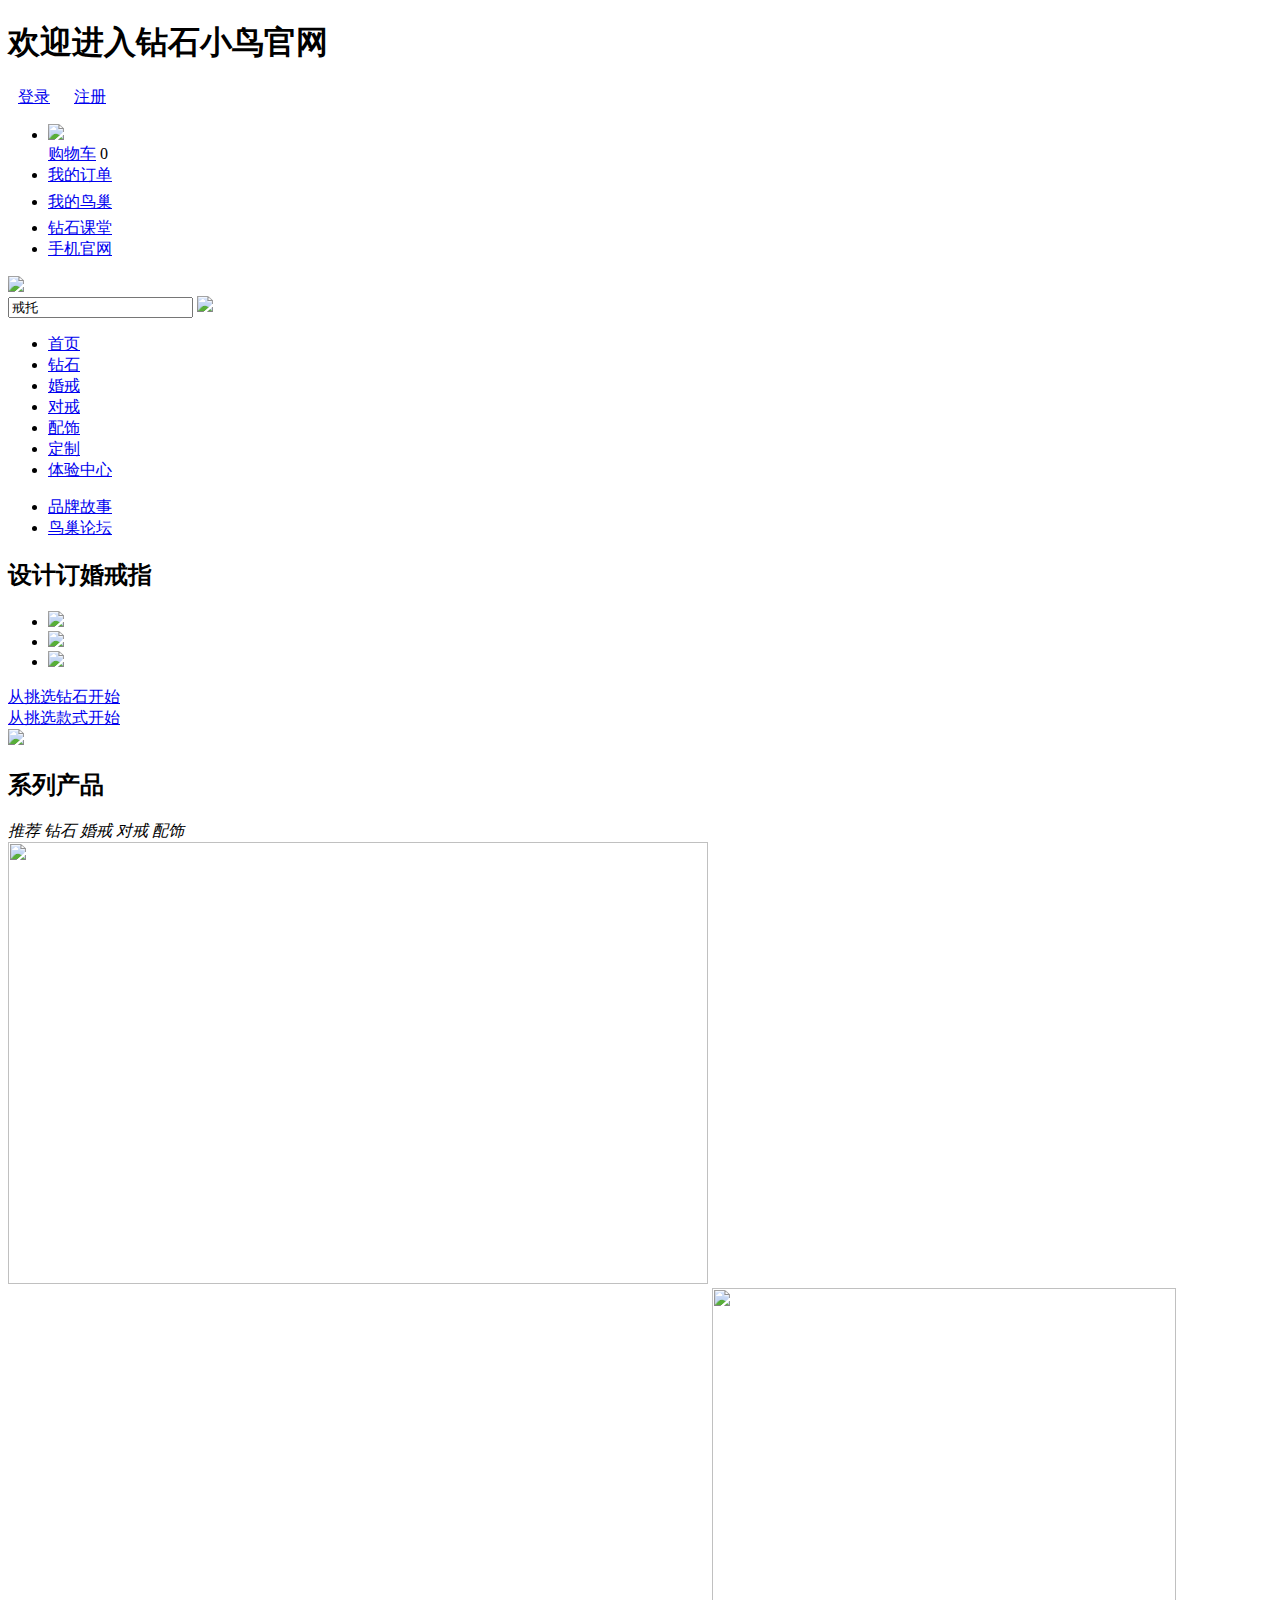
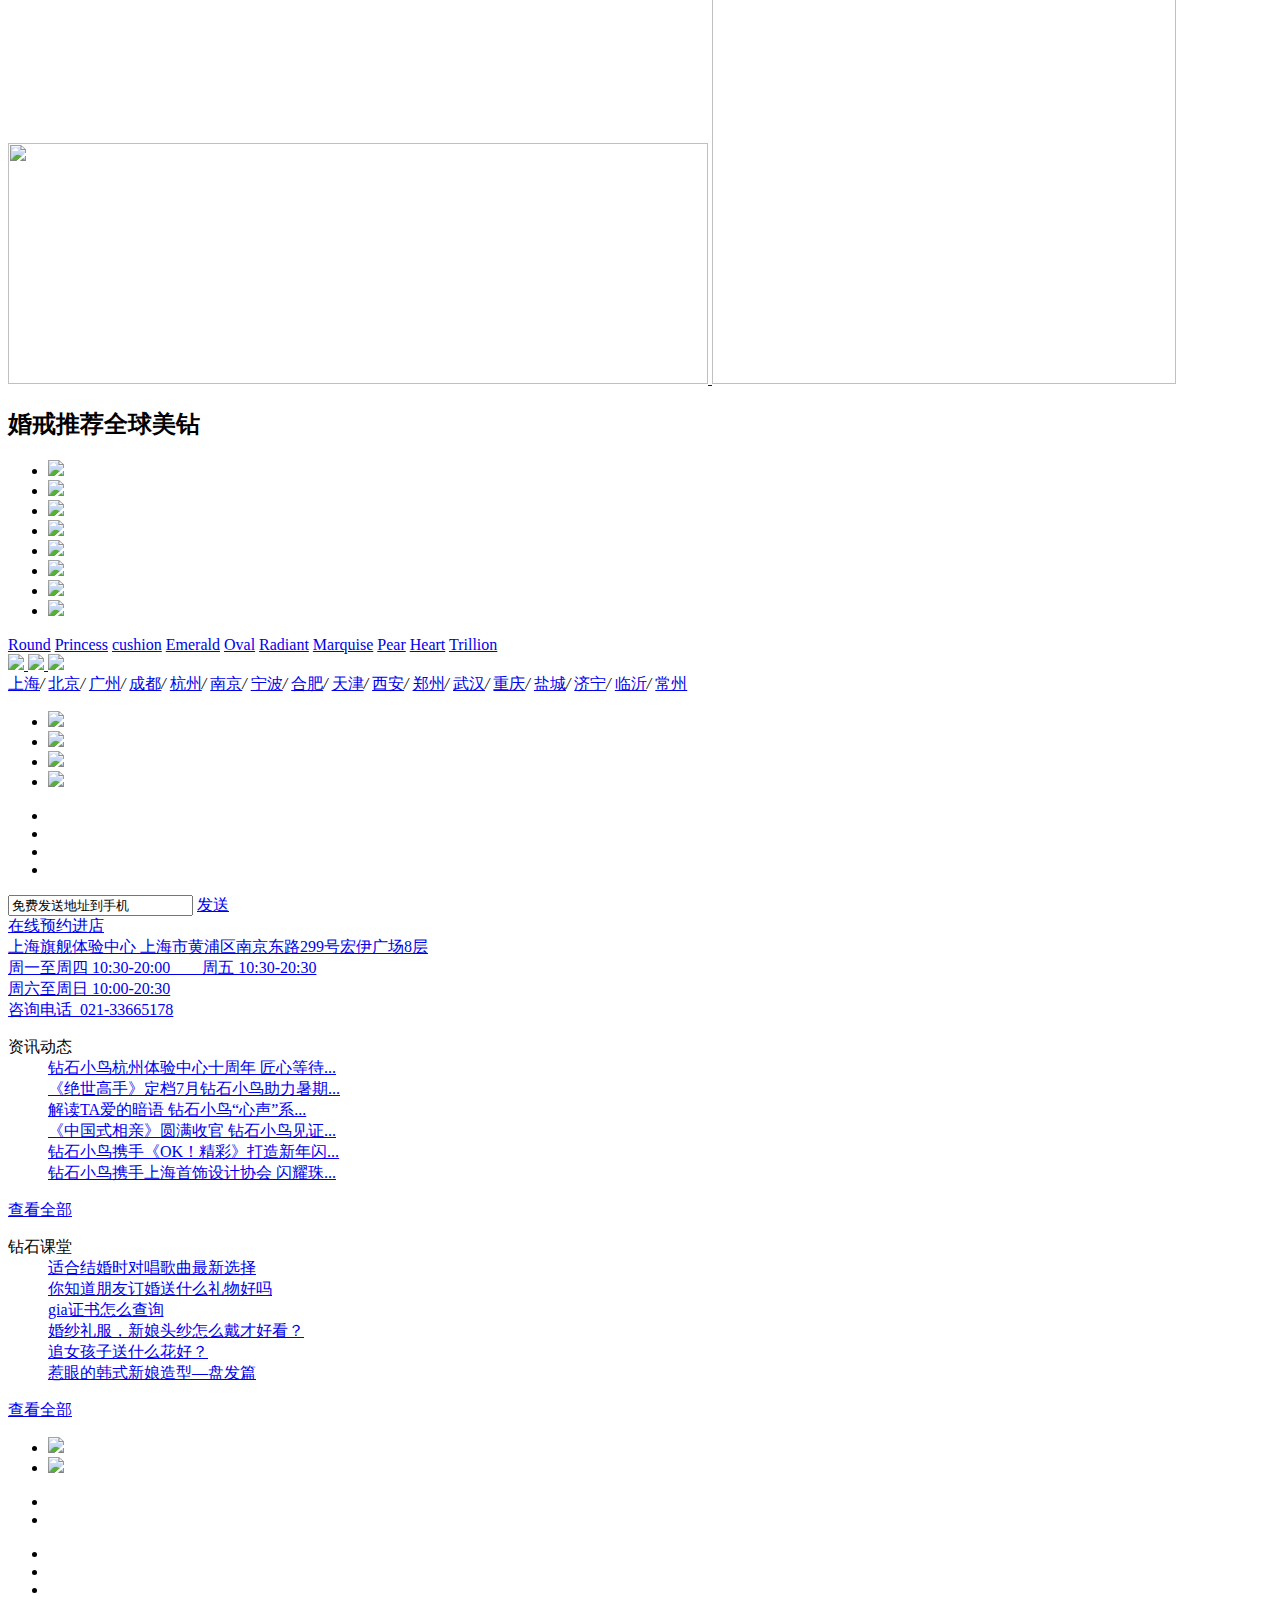
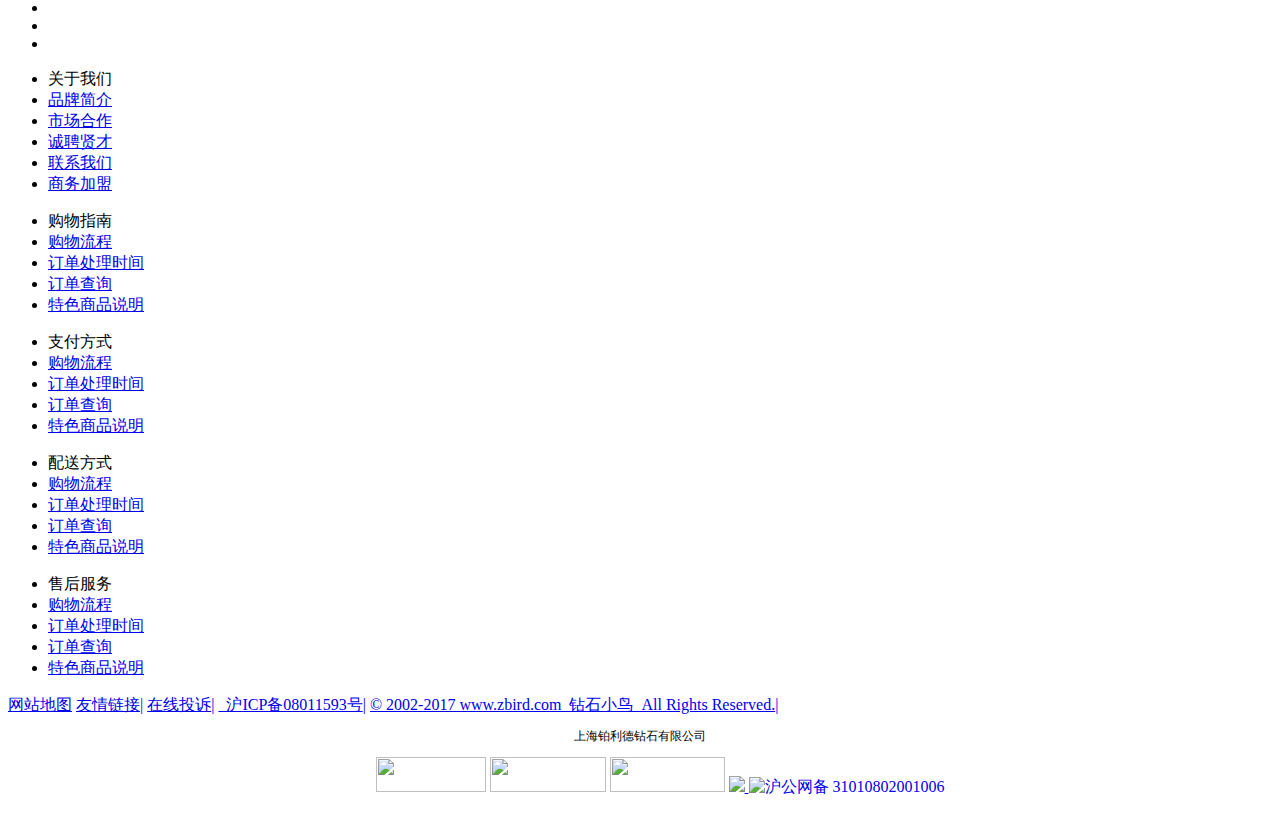
==== homePage.html @ d7959b4a "这是首页" ====
<!DOCTYPE html>
<html>
	<head>
		<meta charset="utf-8" />
		<title></title>
		<link rel="stylesheet" href="css/public.css">
		<link rel="stylesheet" href="css/header_footer.css">
	</head>
	<script type="text/javascript" src="js/tools.js"></script>
	<script type="text/javascript" src="js/autoSlide.js"></script>
	<script type="text/javascript" src="js/jquery-1.8.3.min.js"></script>
	<script src="js/move.js"></script>
	<script src="js/slide.js"></script>
	<script type="text/javascript" src="js/public.js"></script>
	<script type="text/javascript" src="js/ringSlide.js"></script>
	<script type="text/javascript" src="js/recomment.js"></script>
	<body>
		<div id="header">
			<div id="header_top">
				<div id="header_top_border">
					<div id="header_top_left">
						<h1 class="headerwelcome">欢迎进入钻石小鸟官网</h1>
						<a style="margin: 0 10px 0 10px" href="#">登录</a>
						<span></span>
						<a style="margin-left: 10px;" href="#">注册</a>
					</div>
					<div id="header_top_right">
						<ul>
							<li style="width: 105px;" id="mycart">
								<div class="header_gray" id="my_cart_show">
                          			<img class="header_img" src="images/header_box.png">
                            		<div class="my_cart">
	                            		<a href="#" class="shop_text">购物车</a>
	                            		<span class="shop_num" id="my_header_count">0</span>
	                            		<span class="shop_arrow"></span>
                            		</div>
                        		</div>
                        		<div id="indexw_header_cart" class="header_show"
                        			style="width: 240px; top: 34px; height: auto; max-height: 399px; min-height: 59px; overflow-y: auto; overflow-x: hidden; display: none;">
                        			<div class="shopCard_wsp">购物车中无商品</div>
        							<input type="hidden" id="my_cart_all_count" value="0">
                        		</div>
							</li>
							<li><a href="#" class="my_orderform">我的订单</a></li>
							<li class="arrow_hover">
		                        <div class="indexw_header_gray"> 
		                            <a href="#" class="indexw_header_div_1" style="line-height: 32px;">我的鸟巢</a> 
		                            <span class="indexw_header_arrow" style=""></span>
		                        </div>
		                        <div class="header_show" style="display: none;"> 
		                        	<a class="indexw_header_show_a" href="#" style="margin-top:5px;">订单查询</a> 
		                        	<a class="indexw_header_show_a" href="#">售后服务</a> 
		                        	<a class="indexw_header_show_a" href="#" style="padding-bottom:5px;">积分换礼</a> 								</div>
		                    </li>
							<li><a href="#" class="diamondClass">钻石课堂</a></li>
							<li><a href="#" class="phone_internet">手机官网</a></li>
							
						</ul>
					</div>
				</div>
			</div>
			<div id="header_bottom">
				<div id="logo">
					<a href="#"><img src="images/logo.png"/></a>
				</div>
				<div id="search">
					<div id="searchInfo">
						<form id="searchF">
							<input class="search_input" type="text" value="戒托" />
							<a href="#"><img src="images/icon_ser.jpg" /></a>
						</form>
					</div>
				</div>
			</div>
		</div>
		
		
		<div id="nav">
			<div id="nav_border">
				<div id="homePage">
					<div id="subnav">
           				<div class="m_idx_snav_hide" style="display:none;">  
                  		<div class="m_idx_snav_wp" style="display:none;"> 
                    	<div class="snav_title">
                        	<a href="#" class="snav_title_txtimg">钻石</a>
							<a href="#" class="snav_title_txt">探索全部钻石</a>
                        	<div class="snav_lst">
				                <a href="#">30分裸钻</a>
				                <a href="#">50分裸钻</a>
				                <a href="#">70分裸钻</a>
				                <a href="#">克拉钻</a>
				                <a href="#">海淘钻石 立省15%</a>
				                <a href="#">北极光钻石</a>
				                <a href="#">FireCushion钻石</a>                            
				            </div>
				        </div>
				        <div class="snav_lst">
				            <a href="#">圆形</a>
				            <a href="#">公主方</a>
				            <a href="#">祖母绿</a>
				            <a href="#">橄榄形</a>
				            <a href="#">椭圆形</a>
				            <a href="#">梨形</a>
				            <a href="#">心形</a>
				            <a href="#"></a>        
				        </div>            
				                    <div class="navline"></div>
				                    <div class="snav_lst lstpoa">
				                        <a href="#">定制一款钻戒</a>
				                        <a href="#">定制一款吊坠</a>
				                        <a href="#">钻石4C知识</a>
				                        <a href="#">钻石其他参数如何查看</a>
				                        <a href="#">钻石证书知识</a>
				                        <a href="#">甄选特惠裸钻专区</a>
				                    </div>            
				        <div class="snav_ads">
				            <a href="#">
				                <img src="images/g1.jpg" alt="" width="611" height="262">
				            </a>       
				        </div>
                	</div>
            		</div>
            			<ul class="indexw_nav_ul_2">
            	            <li class="indexw_nav_li">
            		           <a class="indexw_nav_a_hover indexw_nav_a" href="#">首页</a></li>
                            <li class="indexw_nav_li">
                            	<a class="indexw_nav_a" href="#">钻石</a></li>
                            <li class="indexw_nav_li">
			                	<a class="indexw_nav_a" href="#">婚戒</a>
			                </li>
			                <li class="indexw_nav_li">
			                	<a class="indexw_nav_a" href="#">对戒</a>
			                </li>
			                <li class="indexw_nav_li">
			                	<a class="indexw_nav_a" href="#">配饰</a>
			                </li>
			                <li class="indexw_nav_li">
			                	<a class="indexw_nav_a" href="#">定制</a>
			                </li>
			                <li class="indexw_nav_li">
			                	<a class="indexw_nav_a" href="#">体验中心</a>
			                </li>
						</ul>
           			</div>
				</div>
				<div id="brandStory">
					<ul>
						<li><a href="#">品牌故事</a></li>
						<li><a href="#">鸟巢论坛</a></li>
					</ul>
				</div>
			</div>
		</div>
		<script type="text/javascript">
			$("#my_cart_show").mouseover(function(){
				$("#indexw_header_cart").css(
					"display","block"
				);
			});
			$("#indexw_header_cart").mouseover(function(){
				$("#indexw_header_cart").css(
					"display","block"
				);
			});
			$("#my_cart_show").mouseout(function(){
				$("#indexw_header_cart").css(
					 "display","none"
				);
			});
			$("#indexw_header_cart").mouseout(function(){
				$("#indexw_header_cart").css(
					 "display","none"
				);
			});
			$(".indexw_header_gray").mouseover(function(){
				$(".header_show").css(
					"display","block"
				);
				$("#indexw_header_cart").css(
					 "display","none"
				);
			});
			$(".indexw_header_gray").mouseout(function(){
				$(".header_show").css(
					 "display","none"
				);
			});		
		
			$(".indexw_nav_li").mouseover(
				function(){
					$(".m_idx_snav_hide,.m_idx_snav_wp").css("display","block")
			});
			$(".m_idx_snav_hide,.m_idx_snav_wp").mouseover(
				function(){
					$(".m_idx_snav_hide,.m_idx_snav_wp").css("display","block")
			});
			$(".indexw_nav_li").mouseout(
				function(){
					$(".m_idx_snav_hide,.m_idx_snav_wp").css("display","none")
			});
			$(".m_idx_snav_hide,.m_idx_snav_wp").mouseout(
				function(){
					$(".m_idx_snav_hide,.m_idx_snav_wp").css("display","none")
			});		
		
		</script>
		<div id="autoSlide"></div>
		
		<div id="main">
			<div id="main_border">
				<div id="main_left">
					<h2 class="ringDesign">设计订婚戒指</h2>
					<div class="ringSlide">
						<ul>
							<li><img src="images/diy_1.jpg" /></li>
							<li><img src="images/diy_2.jpg" /></li>
							<li><img src="images/diy_3.jpg" /></li>
						</ul>
					</div>
					<a href="###" class="select_btn">从挑选钻石开始</a><br />
					<a href="###" class="select_btn">从挑选款式开始</a>
				</div>
				<div id="main_right">
					<a href="#"><img src="images/b1.jpg" /></a>
				</div>
			</div>
		</div>
		
		
		
		<div id="pro_deries">
			<div id="pro_border">
				<h2 class="pro_h">系列产品</h2>
				<div id="pro_list">
					<em >推荐</em>
					<em >钻石</em>
					<em >婚戒</em>
					<em >对戒</em>
					<em >配饰</em>
				</div>
				<div class="pro_tab" style="display: block;">
			       <span>
					    <a href="#" target="_blank" class="g_tab_cnt_spe_a">
					    	<img src="images/c1.jpg" alt="" width="700" height="442" style="opacity: 1;">
					    </a>
					    <a href="#" target="_blank">
					    	<img src="images/c2.jpg" alt="" width="700" height="241">
					    </a>
			        </span>
				    <a href="#" target="_blank">
				    	<img src="images/c6.jpg" alt="" width="464" height="696">
				    </a>
			    </div>
			    <div class="pro_tab" style="display: none;">
			       <span>
					    <a href="#" target="_blank" class="g_tab_cnt_spe_a">
					    	<img src="images/c3.jpg" alt="" width="700" height="442" style="opacity: 1;">
					    </a>
					    <a href="#" target="_blank">
					    	<img src="images/c4.jpg" alt="" width="700" height="241">
					    </a>
			        </span>
				    <a href="#" target="_blank">
				    	<img src="images/c5.jpg" alt="" width="464" height="696">
				    </a>
			    </div>
			    <div class="pro_tab" style="display: none;">
			       <span>
					    <a href="#" target="_blank" class="g_tab_cnt_spe_a">
					    	<img src="images/c1.jpg" alt="" width="700" height="442" style="opacity: 1;">
					    </a>
					    <a href="#" target="_blank">
					    	<img src="images/c2.jpg" alt="" width="700" height="241">
					    </a>
			        </span>
				    <a href="#" target="_blank">
				    	<img src="images/c6.jpg" alt="" width="464" height="696">
				    </a>
			    </div>
			    <div class="pro_tab" style="display: none;">
			       <span>
					    <a href="#" target="_blank" class="g_tab_cnt_spe_a">
					    	<img src="images/c3.jpg" alt="" width="700" height="442" style="opacity: 1;">
					    </a>
					    <a href="#" target="_blank">
					    	<img src="images/c4.jpg" alt="" width="700" height="241">
					    </a>
			        </span>
				    <a href="#" target="_blank">
				    	<img src="images/c5.jpg" alt="" width="464" height="696">
				    </a>
			    </div>
			    <div class="pro_tab" style="display: none;">
			       <span>
					    <a href="#" target="_blank" class="g_tab_cnt_spe_a">
					    	<img src="images/c8.jpg" alt="" width="700" height="442" style="opacity:1;">
					    </a>
					    <a href="#" target="_blank">
					    	<img src="images/c9.jpg" alt="" width="700" height="241">
					    </a>
			        </span>
				    <a href="#" target="_blank">
				    	<img src="images/c10.jpg" alt="" width="464" height="696">
				    </a>
			    </div>
				
			</div>
		</div>
		
		
		
		
		<div id="recomment_ring">
			<div id="recomment_border">
				<h2 class="rec_h">婚戒推荐<i></i>全球美钻</h2>
				<div class="rec_rng">
					<div class="rec_list">
						<ul style="left: 0px;">
							<li style="margin-top: 0px;"><a href="###"><img src="images/d1.jpg" /></a></li>
							<li style="margin-top: 0px;"><a href="###"><img src="images/d2.jpg" /></a></li>
							<li style="margin-top: 0px;"><a href="###"><img src="images/d3.jpg" /></a></li>
							<li style="margin-top: 0px;"><a href="###"><img src="images/d4.jpg" /></a></li>
							<li style="margin-top: 0px;"><a href="###"><img src="images/d5.jpg" /></a></li>
							<li style="margin-top: 0px;"><a href="###"><img src="images/d6.jpg" /></a></li>
							<li style="margin-top: 0px;"><a href="###"><img src="images/d7.jpg" /></a></li>
							<li style="margin-top: 0px;"><a href="###"><img src="images/d8.jpg" /></a></li>
						</ul>
					</div>
					<span class="rec_prev"></span>
					<span class="rec_next"></span>
				</div>
			</div>
		</div>
		<script type="text/javascript">
			var rngind=0;
		    var _this=$('.rec_list').find('ul');
		    var num=_this.find('li').length;
		    var li_w=274;
		    var view_count=3;
		    $('.rec_next').click(function(){
		      console.log('a');
		      rngind++;
		      if(rngind + view_count >= num){
		        rngind--; 
		      }
		      _this.animate({'left':'-'+(li_w*rngind)+'px'},400);
		
		      if(rngind === num-(view_count+1)){
		        $('.rec_next').addClass('on');
		      }else{
		        $('.rec_prev').addClass('on');
		      }
		    });
		    
		  $('.rec_prev').click(function(){
		      rngind--;
		      if(rngind < 0){
		        rngind = 0;
		      }
		      _this.animate({'left':'-'+(li_w*rngind)+'px'},400);
		
		      if(rngind === 0){
		        $('.rec_prev').removeClass('on');
		      }else{
		        $('.rec_next').removeClass('on');
		      }
		    });
		
		  $('.rec_list ul li').hover(
		    function () {
		      $(this).animate({'margin-top':'-12px'},400);
		    },function () {
		       $(this).animate({'margin-top':'0'},400);
		    });
		</script>
		<div id="rgn_shape">
			<div id="rgn_border">
				
				<a href="#" class="rgn_sp_1" title="圆形"><i></i>Round</a>
				<a href="#" class="rgn_sp_2" title="公主方"><i></i>Princess</a>
				<a href="#" class="rgn_sp_3" title=" 垫型 "><i></i>cushion</a>
				<a href="#" class="rgn_sp_4" title="祖母绿"><i></i>Emerald</a>
				<a href="#" class="rgn_sp_5" title="椭圆形"><i></i>Oval</a>
				<a href="#" class="rgn_sp_6" title="雷地恩"><i></i>Radiant</a>
				<a href="#" class="rgn_sp_7" title="榄尖形"><i></i>Marquise</a>
				<a href="#" class="rgn_sp_8" title="梨形"><i></i>Pear</a>
				<a href="#" class="rgn_sp_9" title="心形"><i></i>Heart</a>
				<a href="#" class="rgn_sp_10" title="三角形"><i></i>Trillion</a>
				
			</div>
		</div>
		
		<div id="brand_story">
			<div id="brand_border">
				<div class="brand_top">
					<span>
						<a href="###" class="brand_top_left">
							<img src="images/f1.jpg" />
						</a>
						<a href="###">
							<img src="images/f2.gif" />
						</a>
					</span>
					<a href="###">
						<img src="images/f3.jpg" />
					</a>
				</div>
			</div>
		</div>
		
		<div id="stores_exp">
			<div class="tab_alist">
				<a href="###" class="a_on" name="shanghai">上海</a><i>/</i>
				<a href="###" name="beijing">北京</a><i>/</i>
				<a href="###" name="guangzhou">广州</a><i>/</i>
				<a href="###" name="chengdu">成都</a><i>/</i>
				<a href="###" name="hangzhou">杭州</a><i>/</i>
				<a href="###" name="nanjing">南京</a><i>/</i>
				<a href="###" name="ningbo">宁波</a><i>/</i>
				<a href="###" name="hefei">合肥</a><i>/</i>
				<a href="###" name="tianjin">天津</a><i>/</i>
				<a href="###" name="tianjin">西安</a><i>/</i>
				<a href="###" name="zhengzhou">郑州</a><i>/</i>
				<a href="###" name="wuhan">武汉</a><i>/</i>
				<a href="###" name="chongqing">重庆</a><i>/</i>
				<a href="###" name="yancheng">盐城</a><i>/</i>
				<a href="###" name="jining">济宁</a><i>/</i>
				<a href="###" name="linyi">临沂</a><i>/</i>
				<a href="###" name="changzhou">常州</a>
			</div>
			
			
			<div class="tab_city_pic">
				<div id="wrap">
					<ul id="slide">
						<li><img src="images/st_2.jpg"/></li>
						<li><img src="images/st_1.jpg"/></li>
						<li><img src="images/st_3.jpg"/></li>
						<li><img src="images/st_4.jpg"/></li>
					</ul>
					
					<!--下面原点-->
					<ul id="list">
						<li class="active"></li>
						<li></li>
						<li></li>
						<li></li>
					</ul>
				</div>
			   
			    
			    <div class="f_city_send_tel">
			        <div class="f_city_form" id="city_form_jq">
			            <input type="text" value="免费发送地址到手机" class="u_city_ipt">
			            <a id="do_smssend" class="btn_city_senms" href="javascript:void(0)">发送</a>
			        </div>
			        <a id="btn_city_lnk" class="u_pnk_btn" target="_blank" href="###">在线预约进店</a>
			    </div>
			    <a class="u_city_map" target="_blank" href="###"></a>
			    <div class="a_city" style="display: block;" name="shanghai" >
			      <a href="###" target="_blank">
			        <span class="world_map">
			          <span class="world_map_title">上海旗舰体验中心</span><i></i>
			          <span class="world_map_content">上海市黄浦区南京东路299号宏伊广场8层
			          	 <br>周一至周四 10:30-20:00&nbsp;&nbsp;&nbsp;&nbsp;&nbsp;&nbsp;&nbsp;&nbsp;周五 10:30-20:30
			          	 <br>周六至周日 10:00-20:30<br>咨询电话&nbsp;&nbsp;021-33665178
			          </span>
			        </span>
			      </a>
			    </div>
			    <div class="a_city" style="display: none;" name="beijing">
			      <a href="#" target="_blank">
			        <span class="world_map">
			          <span class="world_map_title">北京体验中心</span><i></i>
			          <span class="world_map_content">王府井大街138号新东安T2办公楼7层
			          	<br>周一至周五 10:30-20:00&nbsp;&nbsp;&nbsp;&nbsp;&nbsp;&nbsp;&nbsp;&nbsp;周六至周日 10:00-20:30<br>咨询电话&nbsp;&nbsp;010-85186550</span>
			        </span>
			      </a>
			    </div>
			    <div class="a_city" style="display: none;" name="guangzhou"> 
			      <a href="###" target="_blank">
			        <span class="world_map">
			          <span class="world_map_title">广州体验中心</span><i></i>
			          <span class="world_map_content">天河区天河路230号万菱国际中心35层
			          	<br>周一至周五 10:30-20:00&nbsp;&nbsp;&nbsp;&nbsp;&nbsp;&nbsp;&nbsp;&nbsp;周六至周日 10:00-20:30<br>咨询电话&nbsp;&nbsp;020-85236561</span>
			        </span>
			      </a>
			    </div>
			    <div class="a_city" style="display: none;" name="chengdu">
			      <a href="###" target="_blank">
			        <span class="world_map">
			          <span class="world_map_title">成都体验中心</span><i></i>
			          <span class="world_map_content">锦江区总府路2号时代广场A座22层<br>周一至周五 10:30-20:00&nbsp;&nbsp;&nbsp;&nbsp;&nbsp;&nbsp;&nbsp;&nbsp;周六至周日 10:00-20:30<br>咨询电话&nbsp;&nbsp;028-86669117</span>
			        </span>
			      </a>
			    </div>
			    <div class="a_city" style="display: none;" name="hangzhou">
			      <a href="#" target="_blank">
			        <span class="world_map">
			          <span class="world_map_title">杭州体验中心</span><i></i>
			          <span class="world_map_content">下城区环城北路208号坤和中心写字楼18层<br>周一至周五 10:30-20:00&nbsp;&nbsp;&nbsp;&nbsp;&nbsp;&nbsp;&nbsp;&nbsp;周六至周日 10:00-20:30<br>咨询电话&nbsp;&nbsp;0571-89936665</span>
			        </span>
			      </a>
			    </div>
			    <div class="a_city" style="display: none;" name="nanjing">
			      <a href="#" target="_blank">
			        <span class="world_map">
			          <span class="world_map_title">南京体验中心</span><i></i>
			          <span class="world_map_content">秦淮区汉中路89号金鹰写字楼A座12层<br>周一至周五 10:30-20:00&nbsp;&nbsp;&nbsp;&nbsp;&nbsp;&nbsp;&nbsp;&nbsp;周六至周日 10:00-20:30<br>咨询电话&nbsp;&nbsp;025-84732218</span>
			        </span>
			      </a>
			    </div>
			    <div class="a_city" style="display: none;" name="ningbo">
			      <a href="#" target="_blank">
			        <span class="world_map">
			          <span class="world_map_title">宁波体验中心</span><i></i>
			          <span class="world_map_content">海曙区车轿街69号恒泰大厦7层<br>周一至周五 10:30-20:00&nbsp;&nbsp;&nbsp;&nbsp;&nbsp;&nbsp;&nbsp;&nbsp;周六至周日 10:00-20:30<br>咨询电话&nbsp;&nbsp;0574-83879552</span>
			        </span>
			      </a>
			    </div>
			    <div class="a_city" style="display: none;" name="hefei">
			      <a href="#" target="_blank">
			        <span class="world_map">
			          <span class="world_map_title">合肥体验中心</span><i></i>
			          <span class="world_map_content">安徽省合肥市芜湖路万达广场7号写字楼8F<br>周一~周五 10:30~20:00&nbsp;&nbsp;&nbsp;&nbsp;&nbsp;&nbsp;&nbsp;&nbsp;周六~周日  10:00~20:30<br>咨询电话&nbsp;&nbsp;0551-63666186</span>
			        </span>
			      </a>
			    </div>
			    <div class="a_city" style="display: none;" name="tianjin">
			      <a href="#" target="_blank">
			        <span class="world_map">
			          <span class="world_map_title">天津体验中心</span><i></i>
			          <span class="world_map_content">和平区南京路219号天津中心18层<br>周一至周五 10:30-20:00&nbsp;&nbsp;&nbsp;&nbsp;&nbsp;&nbsp;&nbsp;&nbsp;周六至周日 10:00-20:30<br>咨询电话&nbsp;&nbsp;022-58369518</span>
			        </span>
			      </a>
			    </div>
			    <div class="a_city" style="display: none;" name="xian">
			      <a href="#" target="_blank">
			        <span class="world_map">
			          <span class="world_map_title">西安体验中心</span><i></i>
			          <span class="world_map_content">南门外南关正街88号王府井百货写字楼A座503<br>周一至周五 10:30-20:00&nbsp;&nbsp;&nbsp;&nbsp;&nbsp;&nbsp;&nbsp;&nbsp;周六至周日 10:00-20:30<br>咨询电话&nbsp;&nbsp;029-87651758</span>
			        </span>
			      </a>
			    </div>
			    <div class="a_city" style="display: none;" name="zhengzhou">
			      <a href="#" target="_blank">
			        <span class="world_map">
			          <span class="world_map_title">郑州体验中心</span><i></i>
			          <span class="world_map_content">二七区民主路10号华润大厦1904室<br>周一至周五 10:30-20:00&nbsp;&nbsp;&nbsp;&nbsp;&nbsp;&nbsp;&nbsp;&nbsp;周六至周日 10:00-20:30<br>咨询电话&nbsp;&nbsp;0371-89910828</span>
			        </span>
			      </a>
			    </div>
			    <div class="a_city" style="display: none;" name="wuhan">
			      <a href="#" target="_blank">
			        <span class="world_map">
			          <span class="world_map_title">武汉体验中心</span><i></i>
			          <span class="world_map_content">京汉大道1398号壹方购物中心2号写字楼1106室<br>周一至周五 10:30-20:00&nbsp;&nbsp;&nbsp;&nbsp;&nbsp;&nbsp;&nbsp;&nbsp;周六至周日 10:00-20:30<br>咨询电话&nbsp;&nbsp;027-85267510</span>
			        </span>
			      </a>
			    </div>
			    <div class="a_city" style="display: none;" name="chongqing">
			      <a href="#" target="_blank">
			        <span class="world_map">
			          <span class="world_map_title">重庆体验中心</span><i></i>
			          <span class="world_map_content">重庆市渝中区解放碑大都会东方广场15层（协信星光对面）<br>周一至周五 10:30-20:00&nbsp;&nbsp;&nbsp;&nbsp;&nbsp;&nbsp;&nbsp;&nbsp;周六至周日 10:00-20:30<br>咨询电话&nbsp;&nbsp;023-63707500</span>
			        </span>
			      </a>
			    </div>
			    <div class="a_city" style="display: none;" name="yancheng">
			      <a href="#" target="_blank">
			        <span class="world_map">
			          <span class="world_map_title">盐城体验中心</span><i></i>
			          <span class="world_map_content">江苏盐城市建军中路133号（曹家巷老军分区东侧）<br>周一至周五 8:30~20:30 &nbsp;&nbsp;&nbsp;&nbsp;&nbsp;&nbsp;&nbsp;&nbsp;周六至周日 8:30~20:30<br>咨询电话&nbsp;&nbsp;0515-88353889</span>
			        </span>
			      </a>
			    </div>
			    <div class="a_city" style="display: none;" name="jining">
			      <a>
			        <span class="world_map">
			          <span class="world_map_title">济宁体验中心</span><i></i>
			          <span class="world_map_content">济宁万达广场室内步行街1F-27A<br>周一~周日 10:00-22:00<br>咨询电话&nbsp;&nbsp;0537-3162696</span>
			        </span>
			      </a>
			    </div>
			    <div class="a_city" style="display: none;" name="linyi">
			      <a>
			        <span class="world_map">
			          <span class="world_map_title">临沂体验中心</span><i></i>
			          <span class="world_map_content">临沂市北城新区齐鲁园购物广场西区1楼<br>周一~周日 10:00-21:00<br>咨询电话&nbsp;&nbsp;0539-8899521</span>
			        </span>
			      </a>
			    </div> 
			    <div class="a_city" style="display: none;" name="changzhou">
			      <a>
			        <span class="world_map">
			          <span class="world_map_title">常州体验中心</span><i></i>
			          <span class="world_map_content">常州市九洲新世界广场L1-013（GAP对面）<br>周日-周四：10:00-22:00&nbsp;&nbsp;&nbsp;&nbsp;&nbsp;&nbsp;&nbsp;&nbsp;周五-周六：10:00-22:30<br>咨询电话&nbsp;&nbsp;0519-83335520</span>
			        </span>
			      </a>
			    </div>  
			
			</div>
		</div>
		<script type="text/javascript">
			function getId(str){
				return document.getElementById(str);
			}
			var oWrap = getId("wrap");
			var oSlide = getId("slide");
			var iWidth = parseInt(getStyle(oWrap,"width"));
			var oList = getId("list");
			var oLi = oList.getElementsByTagName("li");
			var oLen = oLi.length;
			
			var m = 0;  
			var timer = null;
			oSlide.innerHTML+=oSlide.innerHTML;
			
			function slideShow(){
				timer = setInterval(function(){
					m++;
					if(m>oLen){
						oSlide.style.left = "0px";
						m=1;
					}
					move(oSlide,{"left":(-1)*m*iWidth+"px"});
					for(var i=0;i<oLen;i++){
						oLi[i].className = "";
					}
					oLi[m%oLen].className = "active";
				},3000)
			}
			slideShow();
			oWrap.onmouseover = function(){
				clearInterval(timer);
			}
			oWrap.onmouseout = function(){
				slideShow();
			}
			for(var i=0;i<oLen;i++){
				oLi[i].index = i; 
				oLi[i].onmouseover = function(){
					for(var j=0;j<oLen;j++){
						oLi[j].className = "";
					}
					oLi[this.index].className = "active";
					m = this.index; 
					move(oSlide,{"left":(-1)*m*iWidth+"px"});
				}
			}
		</script>

		<div class="f_news_wp">
		    <div class="f_news">
		      <dl>
		        <dt>资讯动态</dt>
		            <dd><a target="_blank" href="#" title="钻石小鸟杭州体验中心十周年 匠心等待...">钻石小鸟杭州体验中心十周年 匠心等待...</a></dd>
		            
			        <dd><a target="_blank" href="#" title="《绝世高手》定档7月钻石小鸟助力暑期...">《绝世高手》定档7月钻石小鸟助力暑期...</a></dd>
			        
			        <dd><a target="_blank" href="#" title="解读TA爱的暗语 钻石小鸟“心声”系...">解读TA爱的暗语 钻石小鸟“心声”系...</a></dd>
			        
			        <dd><a target="_blank" href="#" title="《中国式相亲》圆满收官 钻石小鸟见证...">《中国式相亲》圆满收官 钻石小鸟见证...</a></dd>
			        
			        <dd><a target="_blank" href="#" title="钻石小鸟携手《OK！精彩》打造新年闪...">钻石小鸟携手《OK！精彩》打造新年闪...</a></dd>
			        
			        <dd><a target="_blank" href="#" title="钻石小鸟携手上海首饰设计协会 闪耀珠...">钻石小鸟携手上海首饰设计协会 闪耀珠...</a></dd>
			        
		      </dl>
		      <span class="a_lnk_newsall"><a href="#">查看全部</a></span>
		    </div>
	    <div class="f_news">
	      <dl>
	        <dt>钻石课堂</dt>
	            <dd><a target="_blank" href="#" hidefocus="true" title="适合结婚时对唱歌曲最新选择">适合结婚时对唱歌曲最新选择</a></dd>
	            <dd><a target="_blank" href="#" hidefocus="true" title="你知道朋友订婚送什么礼物好吗">你知道朋友订婚送什么礼物好吗</a></dd>
	            <dd><a target="_blank" href="#" hidefocus="true" title="gia证书怎么查询">gia证书怎么查询</a></dd>
	            <dd><a target="_blank" href="#" hidefocus="true" title="婚纱礼服，新娘头纱怎么戴才好看？">婚纱礼服，新娘头纱怎么戴才好看？</a></dd>
	            <dd><a target="_blank" href="#" hidefocus="true" title="追女孩子送什么花好？">追女孩子送什么花好？</a></dd>
	            <dd><a target="_blank" href="#" hidefocus="true" title="惹眼的韩式新娘造型—盘发篇">惹眼的韩式新娘造型—盘发篇</a></dd>
	      </dl>
	      <span class="a_lnk_newsall"><a href="#">查看全部</a></span>
	    </div>
		    <div id="v_pic">
				<ul id="v_slide">
					<li><img src="images/e1.jpg"/></li>
					<li><img src="images/ad_01.jpg"/></li>
					
				</ul>
				<!--下面原点-->
				<ul id="v_list">
					<li class="active"></li>
					<li></li>
					
				</ul>
			</div>
		</div>
		<script type="text/javascript">
			function getId(str){
					return document.getElementById(str);
				}
				var oPic = getId("v_pic");
				var oShow = getId("v_slide");
				var oWidth = parseInt(getStyle(oPic,"width"));
				var Li = getId("v_list");
				var Li = Li.getElementsByTagName("li");
				var Len = Li.length;
				var m = 0; 
				var timer = null;
				oShow.innerHTML+=oShow.innerHTML;
				function autoSlide(){
					timer = setInterval(function(){
						m++;
						if(m>Len){
							oShow.style.left = "0px";
							m=1;
						}
						move(oShow,{"left":(-1)*m*oWidth+"px"});
						for(var i=0;i<Len;i++){
							Li[i].className = "";
						}
						Li[m%Len].className = "active";
					},3000)
				}	
				autoSlide();
	
				oPic.onmouseover = function(){
					clearInterval(timer);
				}
				oPic.onmouseout = function(){
					autoSlide();
				}
				for(var i=0;i<Len;i++){
					Li[i].index = i; 
					Li[i].onmouseover = function(){
						for(var j=0;j<Len;j++){
							Li[j].className = "";
						}
						Li[this.index].className = "active";
						m = this.index; 
						move(oShow,{"left":(-1)*m*oWidth+"px"});
					}
				}
		</script>
			
		
		
		<div class="indexw_footer_banner">
			<ul>
			    <li><a class="indexw_footer_banner_1" href="#" target="_blank"></a></li>
			    <li><a class="indexw_footer_banner_2" href="#" target="_blank"></a></li>
			    <li><a class="indexw_footer_banner_3" href="#" target="_blank"></a></li>
			    <li><a class="indexw_footer_banner_4" href="#" target="_blank"></a></li>
			    <li><a class="indexw_footer_banner_5" href="#" target="_blank"></a></li>
			    <li><a class="indexw_footer_banner_6" href="#" target="_blank"></a></li>
			</ul>
		</div>
		<div class="indexw_foot_service">
		  <div class="indexw_foot_service_border">
		    <a class="indexw_foot_service_left" href="#"></a>
		    <div class="indexw_foot_service_middle">
		      <ul>
		        <li><span>关于我们</span></li>
		        <li><a rel="nofollow" target="_blank" href="# ">品牌简介</a></li>
		        <li><a rel="nofollow" target="_blank" href="#">市场合作</a></li>
		        <li><a rel="nofollow" target="_blank" href="#">诚聘贤才</a></li>
		        <li><a rel="nofollow" target="_blank" href="#">联系我们</a></li>
		        <li><a rel="nofollow" target="_blank" href="#">商务加盟</a></li>
		      </ul>
		      <ul>
		        <li><span>购物指南</span></li>
		        <li><a rel="nofollow" target="_blank" href="#">购物流程</a></li>
		        <li><a rel="nofollow" target="_blank" href="#">订单处理时间</a></li>
		        <li><a rel="nofollow" target="_blank" href="#">订单查询</a></li>
		        <li><a rel="nofollow" target="_blank" href="#">特色商品说明</a></li>
		      </ul>
		      <ul>
		        <li><span>支付方式</span></li>
		        <li><a rel="nofollow" target="_blank" href="#">购物流程</a></li>
		        <li><a rel="nofollow" target="_blank" href="#">订单处理时间</a></li>
		        <li><a rel="nofollow" target="_blank" href="#">订单查询</a></li>
		        <li><a rel="nofollow" target="_blank" href="#">特色商品说明</a></li>
		      </ul>
		      <ul>
		        <li><span>配送方式</span></li>
		       <li><a rel="nofollow" target="_blank" href="#">购物流程</a></li>
		        <li><a rel="nofollow" target="_blank" href="#">订单处理时间</a></li>
		        <li><a rel="nofollow" target="_blank" href="#">订单查询</a></li>
		        <li><a rel="nofollow" target="_blank" href="#">特色商品说明</a></li>
		      </ul>
		      <ul>
		        <li><span>售后服务</span></li>
		        <li><a rel="nofollow" target="_blank" href="#">购物流程</a></li>
		        <li><a rel="nofollow" target="_blank" href="#">订单处理时间</a></li>
		        <li><a rel="nofollow" target="_blank" href="#">订单查询</a></li>
		        <li><a rel="nofollow" target="_blank" href="#">特色商品说明</a></li>
		      </ul>
		    </div>
		    <div class="indexw_foot_service_right">
		      <a class="xlwb" target="_blank" href="#" style="width:188px;right:0px;"></a>
		      
		    </div>
		  </div>
		</div>
		<dl class="indexw_foot_other">
			<dt>
			  <p class="ft_consult"><a href="#"></a></p>
			    <div>
			    	<a href="#">网站地图</a>
			    	<a href="#">友情链接<span>|</span></a> 
			    	<a href="#">在线投诉<span>|</span></a>
			    	<a rel="nofollow" href="#" target="_blank">&nbsp;&nbsp;沪ICP备08011593号<span>|</span></a>
			    	<a href="#">© 2002-2017 www.zbird.com &nbsp;钻石小鸟&nbsp; All Rights Reserved.<span>|</span></a> 
			    </div>
			    <p style="text-align: center;font-size: 12px;">上海铂利德钻石有限公司</p>
			    
			</dt>
	   		<dd class="copyright"></dd>
  			<dd class="img" style="text-align: center;"> 
  				<a rel="nofollow" href="#"><img src="images/fot_certi.gif" width="110" height="35"></a>
  				<a rel="nofollow" href="#"><img src="images/fot_certi_02.jpg" width="116" height="35"></a>
  				<a rel="nofollow" href="#" ><img src="images/fot_certi_03.jpg" width="115" height="35"></a>
  				<a rel="nofollow" href="#" target="_blank">
  					<img src="images/fot_certi_04.jpg" border="0">
  				</a>
    			<a href="#" style="display:inline-block;*display:inline;zoom:1;position:relative;text-decoration:none;">
				    <img src="images/picp_bg.png" width="115" height="35" alt="沪公网备" border="0">
				    <span align="center" id="picp_span">31010802001006</span>
				</a>
			</dd>
</dl>
		

		<script>
		//高亮图
			 $("#main_right img,.pro_tab img,.brand_top img,.select_btn").mouseenter(function(){
			      $(this).fadeTo(100, 0.8,function(){
			        $(this).fadeTo(100, 1);
			      });
			    });
			
		</script>
		
   		
		
     
	</body>
</html>
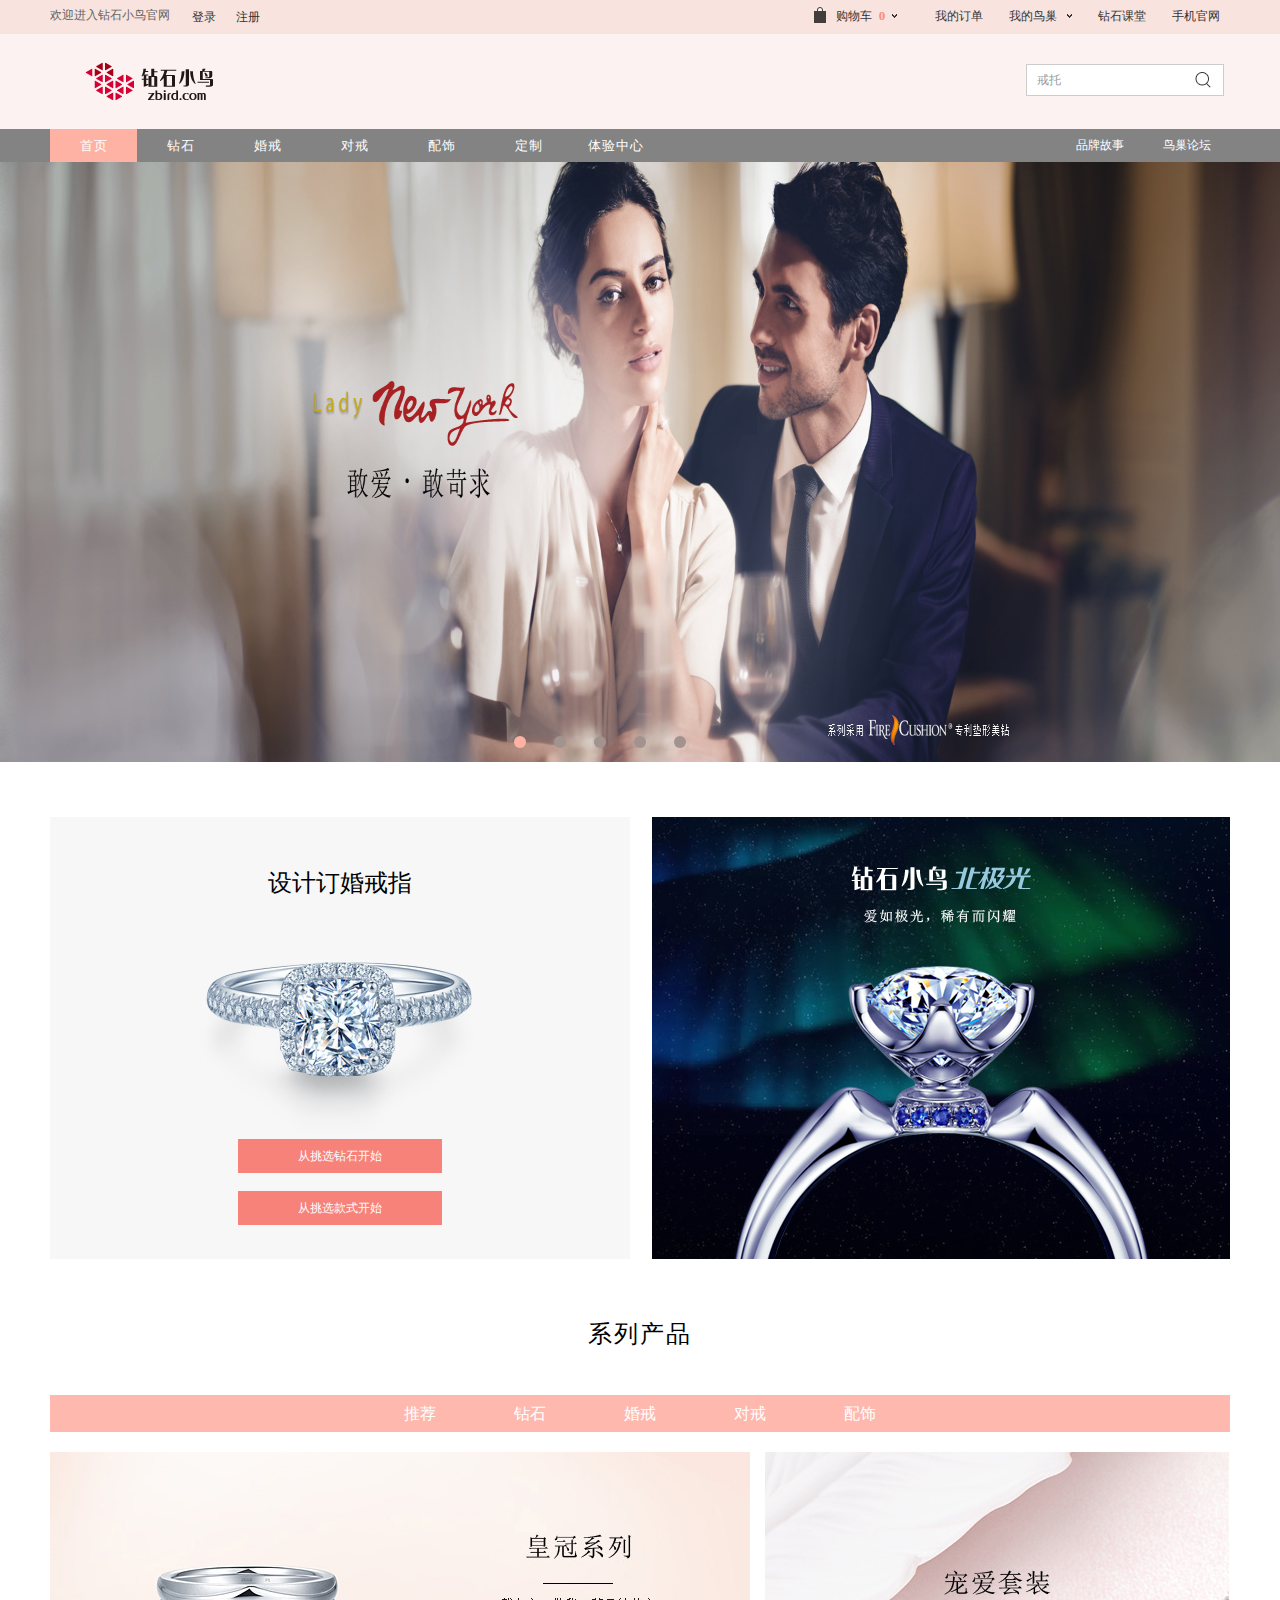
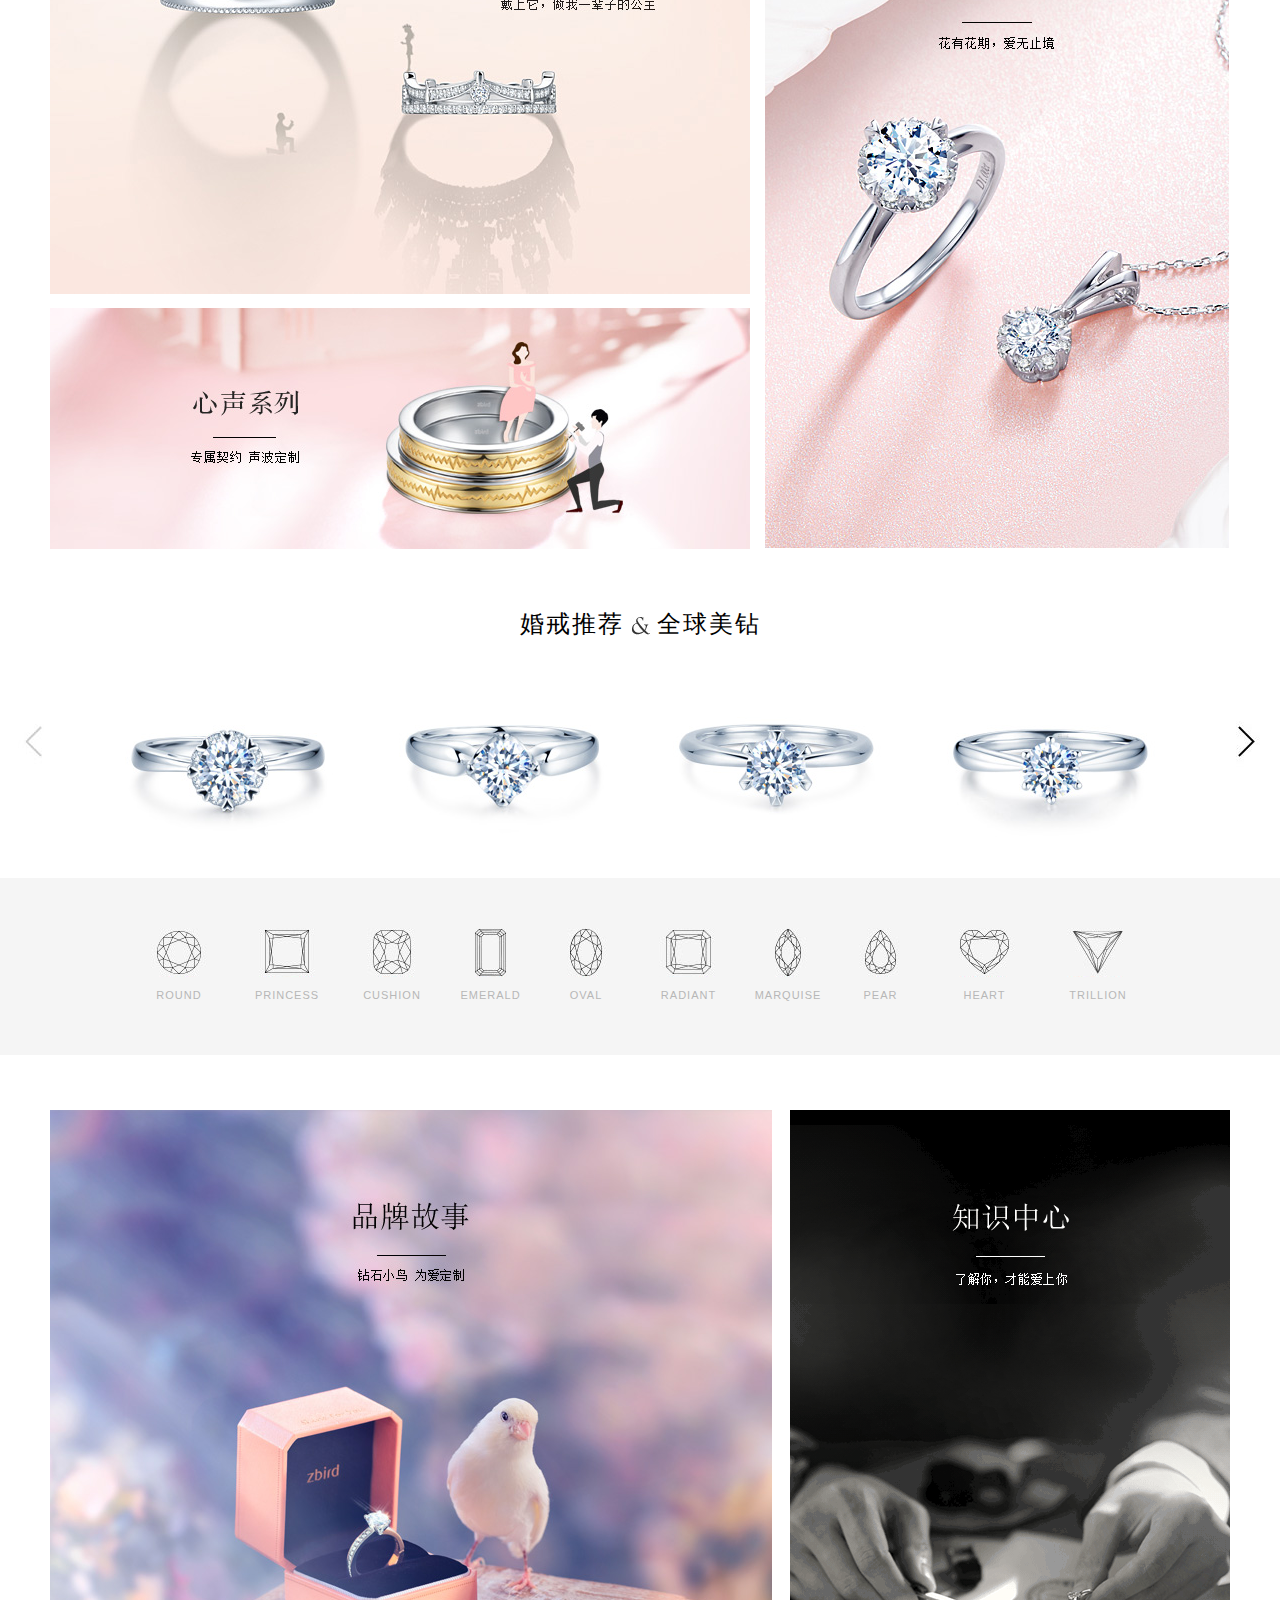
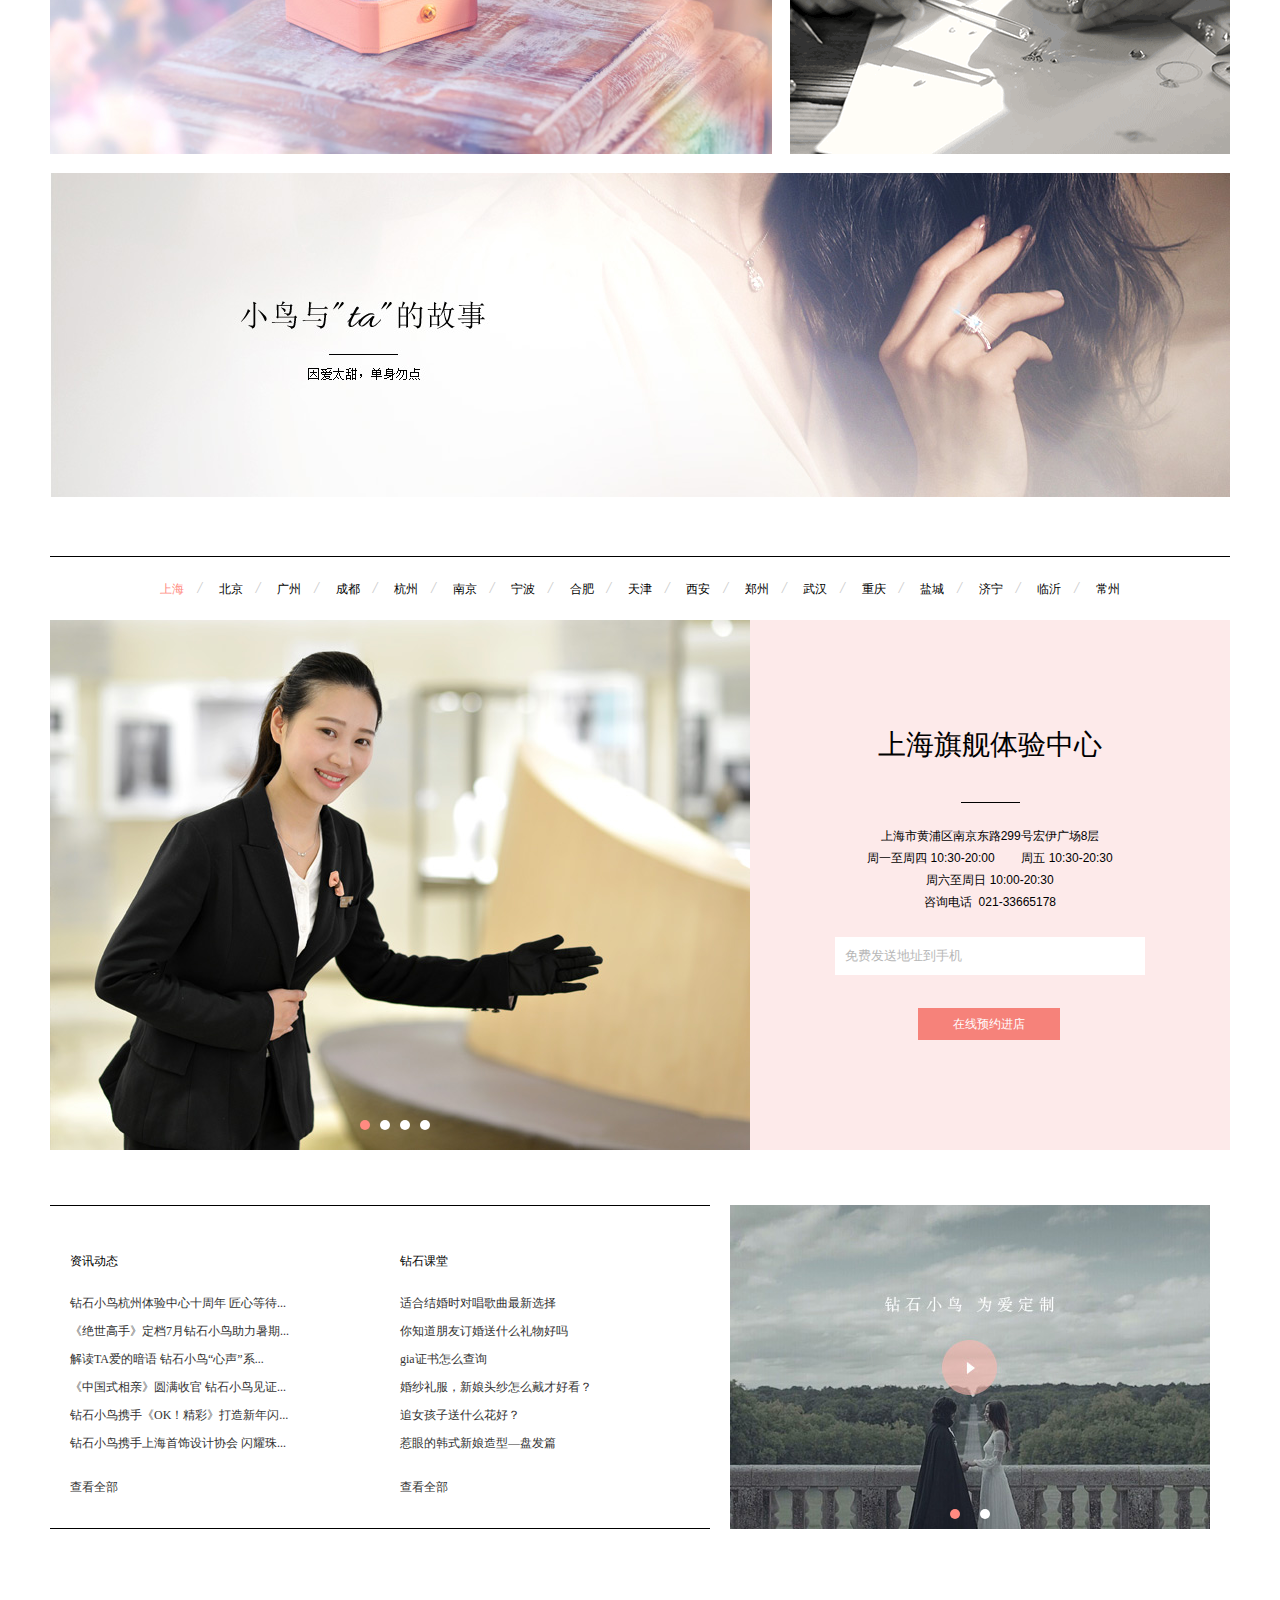
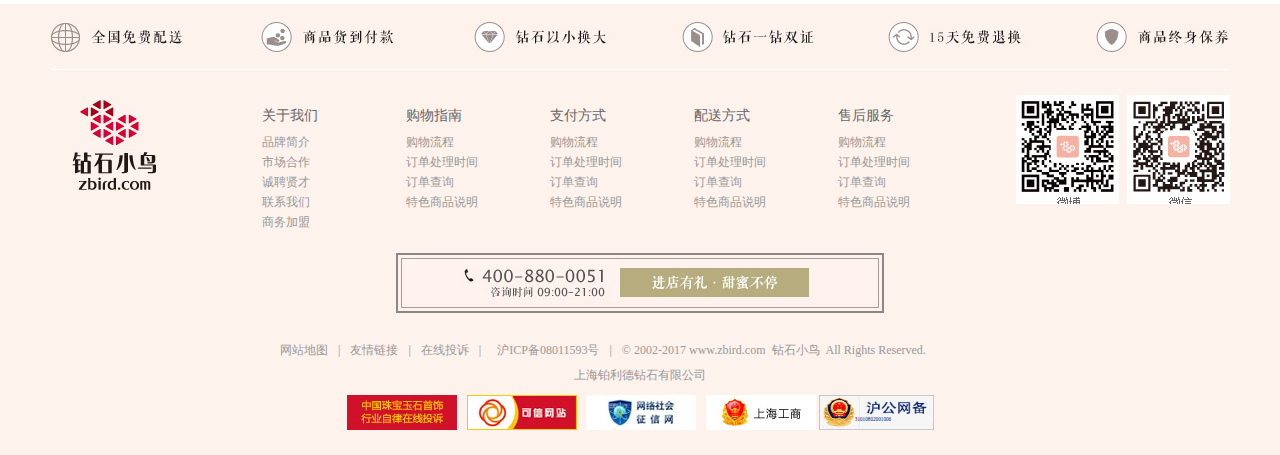
==== commit a78af5db: "所有文件更新" ====
--- a/homePage.html
+++ b/homePage.html
@@ -9,8 +9,9 @@
 	<script type="text/javascript" src="js/tools.js"></script>
 	<script type="text/javascript" src="js/autoSlide.js"></script>
 	<script type="text/javascript" src="js/jquery-1.8.3.min.js"></script>
-	<script src="js/move.js"></script>
-	<script src="js/slide.js"></script>
+	<script type="text/javascript" src="js/move.js"></script>
+	<script type="text/javascript" src="js/slide.js"></script>
+	<script type="text/javascript" src="js/ringSetting.js"></script>
 	<script type="text/javascript" src="js/public.js"></script>
 	<script type="text/javascript" src="js/ringSlide.js"></script>
 	<script type="text/javascript" src="js/recomment.js"></script>
@@ -204,6 +205,7 @@
 			});		
 		
 		</script>
+		
 		<div id="autoSlide"></div>
 		
 		<div id="main">
@@ -338,7 +340,7 @@
 		    var li_w=274;
 		    var view_count=3;
 		    $('.rec_next').click(function(){
-		      console.log('a');
+		     
 		      rngind++;
 		      if(rngind + view_count >= num){
 		        rngind--; 
@@ -410,23 +412,23 @@
 		
 		<div id="stores_exp">
 			<div class="tab_alist">
-				<a href="###" class="a_on" name="shanghai">上海</a><i>/</i>
-				<a href="###" name="beijing">北京</a><i>/</i>
-				<a href="###" name="guangzhou">广州</a><i>/</i>
-				<a href="###" name="chengdu">成都</a><i>/</i>
-				<a href="###" name="hangzhou">杭州</a><i>/</i>
-				<a href="###" name="nanjing">南京</a><i>/</i>
-				<a href="###" name="ningbo">宁波</a><i>/</i>
-				<a href="###" name="hefei">合肥</a><i>/</i>
-				<a href="###" name="tianjin">天津</a><i>/</i>
-				<a href="###" name="tianjin">西安</a><i>/</i>
-				<a href="###" name="zhengzhou">郑州</a><i>/</i>
-				<a href="###" name="wuhan">武汉</a><i>/</i>
-				<a href="###" name="chongqing">重庆</a><i>/</i>
-				<a href="###" name="yancheng">盐城</a><i>/</i>
-				<a href="###" name="jining">济宁</a><i>/</i>
-				<a href="###" name="linyi">临沂</a><i>/</i>
-				<a href="###" name="changzhou">常州</a>
+				<a href="###" target="_blank" class="a_on" name="shanghai">上海</a><i>/</i>
+				<a href="###" target="_blank" name="beijing">北京</a><i>/</i>
+				<a href="###" target="_blank" name="guangzhou">广州</a><i>/</i>
+				<a href="###" target="_blank" name="chengdu">成都</a><i>/</i>
+				<a href="###" target="_blank" name="hangzhou">杭州</a><i>/</i>
+				<a href="###" target="_blank" name="nanjing">南京</a><i>/</i>
+				<a href="###" target="_blank" name="ningbo">宁波</a><i>/</i>
+				<a href="###" target="_blank" name="hefei">合肥</a><i>/</i>
+				<a href="###" target="_blank" name="tianjin">天津</a><i>/</i>
+				<a href="###" target="_blank" name="tianjin">西安</a><i>/</i>
+				<a href="###" target="_blank" name="zhengzhou">郑州</a><i>/</i>
+				<a href="###" target="_blank" name="wuhan">武汉</a><i>/</i>
+				<a href="###" target="_blank" name="chongqing">重庆</a><i>/</i>
+				<a href="###" target="_blank" name="yancheng">盐城</a><i>/</i>
+				<a href="###" target="_blank" name="jining">济宁</a><i>/</i>
+				<a href="###" target="_blank" name="linyi">临沂</a><i>/</i>
+				<a href="###" target="_blank" name="changzhou">常州</a>
 			</div>
 			
 			
@@ -458,7 +460,7 @@
 			    </div>
 			    <a class="u_city_map" target="_blank" href="###"></a>
 			    <div class="a_city" style="display: block;" name="shanghai" >
-			      <a href="###" target="_blank">
+			      <a href="#" target="_blank">
 			        <span class="world_map">
 			          <span class="world_map_title">上海旗舰体验中心</span><i></i>
 			          <span class="world_map_content">上海市黄浦区南京东路299号宏伊广场8层
@@ -601,7 +603,9 @@
 			
 			</div>
 		</div>
+		</script>
 		<script type="text/javascript">
+		
 			function getId(str){
 				return document.getElementById(str);
 			}
--- a/css/public.css
+++ b/css/public.css
@@ -0,0 +1,655 @@
+*{padding: 0;margin: 0 auto;}
+ul li{list-style-type: none;}
+a{font-size: 12px;text-decoration: none;}
+
+#header{
+    width: 100%;
+    height: auto;
+    clear: both;
+    background: #fbf2f1;
+}
+#header_top{
+	width: 100%;
+	height: 34px;
+	clear: both;
+	background-color: #f8e3df;
+}
+#header_top_border{
+	width: 1180px;
+	height: 34px;
+	margin: 0 auto;
+}
+.shop_text:hover{
+	color: #fdb2a4;
+}	
+#header_top_left{
+    width: auto;
+    height: 30px;
+    overflow: hidden;
+    float: left;
+}
+.headerwelcome{
+    float: left;
+    height: 30px;
+    line-height: 30px;
+    font-weight: normal;
+    font-size: 12px;
+    color: #646363;
+    margin-right: 12px;
+}
+#header_top_left a{
+    width: auto;
+    height: 34px;
+    line-height: 34px;
+    display: block;
+    float: left;
+    color: #333!important;
+}
+#header_top_right{
+    width: auto;
+    height: 34px;
+    float: right;
+}
+#header_top_right ul{
+	width: auto;
+	height: auto;	
+}
+#header_top_right li{
+    height: 34px;
+    float: left;
+    margin-left: 16px;
+    position: relative;
+    z-index: 3;
+}
+.header_gray:hover{
+	width:100%;
+	background-color:#FFF;
+	border-top: 1px solid #f8a89c;
+	border-right: 1px solid #f8a89c;
+	border-left: 1px solid #f8a89c;
+	position:absolute;
+	left:0px;
+	top:0px;
+	z-index:6;
+	padding-left: 6px;
+	
+}
+.indexw_header_gray:hover{
+	width:100%;
+	background-color:#FFF;
+	border-top: 1px solid #f8a89c;
+	border-right: 1px solid #f8a89c;
+	border-left: 1px solid #f8a89c;
+	position:absolute;
+	left:0px;
+	top:0px;
+	z-index:6;
+	padding-left: 6px;
+}
+.header_img{
+	width:12px; 
+	height:16px;
+	float: left;
+    margin-top: 7px;
+    margin-right: 10px;
+   
+}
+.my_cart{
+	width:72px; 
+	height: 34px;
+	line-height:32px;
+    display: block;
+    color: #333!important;
+    float: left;
+}
+.shopCard_wsp{
+	padding-top: 25px;
+	text-align: center;
+	font-size: 12px;
+}
+.shop_text{
+	width: auto;
+    float: left;
+    color: #333;
+    display: block;
+    text-align: center;
+}
+.shop_num{
+	width: 20px;
+    text-align: center;
+    display: block;
+    float: left;
+    font-size: 13px;
+    color: #ff8a81;
+    font-weight: bold;
+}
+.shop_arrow{
+	width: 5px;
+    height: 4px;
+    float: left;
+    margin-top: 14px;
+    background: url('../images/icon_drop.png') no-repeat left top;
+}
+.arrow_hover{
+	width: 73px!important;
+}
+.indexw_header_div_1 {
+    width: 58px;
+    height: 34px;
+    display: block;
+    color: #333!important;
+    float: left;
+}
+.indexw_header_arrow{
+	width: 5px;
+    height: 4px;
+    float: left;
+    margin-top: 14px;
+    background: url('../images/icon_drop.png') no-repeat left top;
+}
+.header_show{
+	width: 79px;
+    height: auto;
+    overflow: hidden;
+    position: absolute;
+    padding-bottom: 0px;
+    left: 0px;
+    top: 32px;
+    border: 1px solid #f8a89c;
+    background-color: #FFF;
+    text-align: left;
+    z-index: 5;
+}
+.indexw_header_show_a{
+	width:100%;
+	height:21px;
+	line-height:21px;
+	display:block;
+	color:#686767;
+	padding-left:6px;
+	text-align:left;	
+}
+.my_orderform,.diamondClass,.phone_internet{
+	width: 58px;
+	height: 34px;
+	line-height: 32px;
+	display: block;
+	color: #333!important;
+	float: left;
+}
+
+
+#header_bottom{	
+	width: 1180px;
+	height: 95px;
+	margin: 0 auto;
+	clear: both;
+}
+#logo{
+	width: auto;
+	height: 95px;
+	float: left;
+	overflow: hidden;
+}
+#logo img{
+	margin-left: 35px;
+	margin-top: 28px;
+}
+#search{
+	width: auto;
+	height: 95px;
+	float: right;
+}
+#searchInfo{
+	width: 204px;
+	height: 32px;
+	overflow: hidden;
+	display: inline-block;
+	float: left;
+	margin-top: 30px;
+}
+.search_input{
+	width: 146px;
+	height: 16px;
+	border: none;
+	color: #999;
+    font-size: 12px;
+    line-height: 16px;
+    padding: 7px 0 7px 10px;
+    margin: 0;
+    float: left;
+    display: block;
+    border-top: 1px solid #ccc;
+    border-left: 1px solid #ccc;
+    border-bottom: 1px solid #ccc;
+}
+
+#searchF a{
+	width: 40px;
+    height: 30px;
+    float: left;
+    display: block;
+    overflow: hidden;
+    color: #fff!important;
+    line-height: 30px;
+    border-top: 1px solid #ccc;
+    border-right: 1px solid #ccc;
+    border-bottom: 1px solid #ccc;
+}
+
+
+
+
+.indexw_footer_banner {
+    width: 100%;
+    height: 66px;
+    background: #fdf2ec;
+   
+}
+
+.indexw_footer_banner ul {
+    width: 1180px;
+    height: 66px;
+    margin: 0 auto;
+    background: url('../images/footer_lnks.jpg') no-repeat;
+}
+.indexw_footer_banner ul li {
+    float: left;
+}
+
+.indexw_foot_service{
+	width:100%;
+	height: auto;
+	overflow:hidden;
+	background-color: #fdf2ec;
+	clear:both;
+}
+.indexw_foot_service_border{
+	width:1180px;
+	height:160px;
+	margin:0 auto;
+	position:relative;
+		
+}
+.indexw_foot_service_left{
+	width:84px;
+	height:90px;
+	float:left;
+	margin-left:22px;
+	margin-top:30px;
+	background:url('../images/logo85x90.jpg') no-repeat left top;
+}
+.indexw_foot_service_middle{
+	float: left;
+    margin-top: 37px;
+    margin-left: 82px;
+	
+}
+.indexw_foot_service_middle ul{
+	float: left;
+	width: 144px;
+	height:auto;
+	overflow:hidden;
+}
+.indexw_foot_service_middle ul li a{
+	width:96px;
+	height:20px;
+	line-height:20px;
+	color:#999999;
+	display:block;
+	text-align:left;
+}
+.indexw_foot_service_middle ul li a:hover{
+	color:#ff8a81;
+}
+.indexw_foot_service_middle ul li span{
+	width:96px;
+	height:25px;
+	display:block;
+	color:#666666;
+	font-size:14px;
+	text-align:left;
+}
+.indexw_foot_service_right{
+	width:214px;
+	height:109px;
+	float:right;
+	margin-top:25px;
+	margin-left:6px;
+	background:url('../images/web_code.jpg') no-repeat left top;
+}
+.indexw_foot_other{
+	background: #fdf2ec;
+}
+.indexw_foot_other dt {
+	width: 1180px;
+	height: 153px;
+	margin: 0 auto;
+	color: #999;
+	overflow: hidden;
+	
+}
+.indexw_foot_other .ft_consult{
+	 width: 488px;
+	height: 60px;
+	padding: 21px 0;
+}
+.indexw_foot_other .ft_consult  a {
+    background: url('../images/fot_consult.jpg') left center no-repeat;
+    width: 488px;
+    height: 60px;
+    display: inline-block;
+}
+.indexw_foot_other .ft_consult  a{
+	background-position: 0 0;
+} 
+.indexw_foot_other .ft_consult  a:hover{
+	background-position: -488px 0;
+}
+.indexw_foot_other dt div {
+	margin-left: 230px;
+	overflow:hidden;
+	line-height: 33px;
+	
+}
+.indexw_foot_other dt a {
+	line-height: 33px;
+	margin: 0;
+	padding: 0;
+	float: left;
+	color: #999;
+	text-decoration: none;
+}
+.indexw_foot_other dt a:hover{
+	color: #ff8a81;
+}
+.indexw_foot_other dt div span {
+	padding: 0 10px 0 10px;
+	float: left;
+}
+.indexw_foot_other .copyright a {
+	color: #999999;
+	text-decoration: none;
+}
+.indexw_foot_other .copyright {
+	width: 980px;
+	margin: 0 auto;
+	padding-bottom: 10px;
+	color: #999999;
+}
+.friend_link {
+	width: 950px;
+	height:20px;
+	overflow:hidden;
+	margin: 0 auto;
+	color: #BABABA;
+	text-align: left;
+	line-height: 25px;
+	background-color: #f2f2f2;
+}
+.friend_link ul{
+	height:20px;
+	overflow:hidden;
+}
+.friend_link li a:hover {
+	color: #999999;
+	text-decoration:none;
+}
+.indexw_foot_other .img {
+	width: 980px;
+	height: 50px;
+	margin: 0 auto;
+	padding-bottom: 10px;
+	color: #9FB1BA;
+}
+#picp_span{
+	-webkit-transform:scale(0.65);
+	font-size:8px;
+	color:#001b75;
+	padding:0;
+	margin:0;
+	text-decoration:none;
+	top:20px;
+	left:46px;
+	position:absolute;
+	cursor:pointer;
+	display:block;
+	}
+@media screen and (-webkit-min-device-pixel-ratio:0)
+{   
+	#picp_span{      left:26px;   }
+}
+.browse_tip{
+    width: 880px;
+    height: 24px;
+    margin: 0 auto;
+    background-color: #E6FF6F;
+    border: 1px solid #F5AF2E;
+    position: relative;
+}
+.browse_tip_content{
+	position: absolute;
+	left:0;
+	width: 780px;
+	height: 24px;
+	overflow: hidden;
+}
+.browse_tip label{
+	position: absolute;
+	left:0;
+	height: 24px;
+	line-height: 24px;
+	display: block;
+	float: left;
+	width: 880px;
+}
+.browse_tip a{
+	height: 24px;
+	line-height: 24px;
+	float: right;
+	display: block;
+	width: 50px;
+}
+.browse_tip a:link{
+	color: red;
+}
+.browse_tip a:hover{
+	color: red;
+    text-decoration: underline;
+}
+.bfd_img_logo{
+	background:url("../images/bfd_logo_ch.gif") no-repeat scroll 0 0 transparent;
+	height:14px;
+	width:101px;
+	position: absolute;
+	cursor:default;
+	overflow:hidden;
+}
+.bfd_img_logo:hover{
+	background:url("../images/bfd_logo_ch.gif") no-repeat 0 -14px;
+}
+
+
+.ac_results {
+	background:white none repeat scroll 0 0;
+	border:1px solid #ccc;
+	cursor:default;
+	font-size:13px;
+	line-height:24px;
+	margin:3px 0 0 0;
+	position:absolute;
+	z-index:99;
+	padding: 6px 0;
+	display: none;
+	font-family:arial,"宋体";
+	width: 198px!important;
+}
+
+.ac_results td.l {
+	overflow:hidden;
+	padding-left:10px;
+	text-align:left;
+	white-space:nowrap;
+	color:#666;
+}
+.ac_results td.r {
+	color:#999;
+	font-size:10px;
+	overflow:hidden;
+	padding:0 10px 0 3px;
+	text-align:right;
+	white-space:nowrap;
+}
+
+.ac_over {
+	background:none;
+	cursor:pointer;
+}
+
+.ac_match {
+	text-decoration: none;
+	font-weight: bold;
+	color:#f6827a;
+}
+
+.ac_over .ac_match {
+	color:#f6827a !important;
+}
+
+.ac_over .l{color:#f6827a!important;}
+.ac_over .r {
+	color:#999 !important;
+}
+#nav{
+	width: auto;
+	height: 33px;
+	clear: both;
+	background: #838383;
+}
+#nav_border{
+	width: 1180px;
+	height: 33px;
+	margin: 0 auto;
+}
+#homePage,#brandStory{
+	float: left;
+	width: auto;
+	height: 33px;
+	line-height: 30px;
+}
+.indexw_nav_a {
+    color: #fff!important;
+    font-size: 13px;
+    font-family: Arail,"宋体";
+    line-height: 33px;
+    width: 87px;
+    text-align: center;
+    display: block;
+    letter-spacing: 1px;
+}
+.indexw_nav_li {
+    position: relative;
+    float: left;
+    z-index: 0;
+}
+.indexw_nav_a:hover,.indexw_nav_a_hover ,.indexw_nav_a_hover02{
+	background:#fdb2a4;color:#fff;
+}
+.m_idx_snav_hide{
+	background:url('../images/snav_rept.png') top left repeat-x;
+	width:100%;
+	position:absolute;
+	top:160px;
+	left:0px;
+	z-index:100;
+	height:361px;
+}
+.m_idx_snav_wp{
+	width:1180px;
+	margin:0 auto;
+	position: relative;
+	overflow: hidden;
+}
+.m_idx_snav_wp:after{
+	display:block; 
+	clear:both; 
+	font-size: 0; 
+	height:0;
+	visibility: hidden;
+}
+.snav_title{
+	position: relative;
+	float:left;
+	width:153px;
+	height:305px;
+}
+.snav_title img{
+	display:block;
+}
+.snav_title_txtimg,.snav_title_txt,.snav_title_img{
+	position: absolute;
+	display:block;
+}
+.snav_title .snav_title_txtimg{
+	color: #000;
+	font-size:24px; 
+	font-family:Arail,"宋体"; 
+	left: 30px;
+	top: 29px;
+	z-index:52;
+}
+.snav_title .snav_title_txtimg:hover{color: #000;}
+.snav_title_txt{ 
+	left: 30px;
+	top: 63px;
+	z-index:53;
+	color:#666;
+	letter-spacing:1px;
+}
+.snav_title_img{ 
+	left:4px;
+	top:0;
+	z-index:51;
+}
+
+.snav_lst{
+	float:left;
+	margin-top: 89px;
+	text-align:left;
+	padding-left: 30px;
+	width: 150px;
+}
+.snav_lst a{
+	display:block;
+	font-size:12px;
+	color:#666;
+	line-height:26px;
+	letter-spacing:1px;
+}
+.snav_lst a:hover{color:#ff8a81;}
+.snav_ads{
+	float:right;
+	text-align:right;
+	padding-top: 31px;
+}
+.snav_ads a{padding-left:16px;}
+.lstpoa{
+	position: absolute;
+    left: 350px;
+}
+#brandStory li{
+	float: left;
+	width: 87px;
+	height: 33px;
+	text-align: center;
+}
+#brandStory li a{
+	color: #fff;
+}
+#brandStory li:hover{
+	background: #fdb2a4;
+}
+#brandStory{
+	float: right;
+}
+
--- a/css/header_footer.css
+++ b/css/header_footer.css
@@ -0,0 +1,657 @@
+*{padding: 0;margin: 0 auto;}
+ul li{list-style-type: none;}
+a{font-size: 12px;text-decoration: none;}
+
+/*--------------------------nav开始-----------------------------*/
+
+/*-----------------------------banner开始---------------------------------*/
+
+#autoSlide{
+	position:relative;			
+	width:1280px;
+	height:600px;
+}
+
+/*------------------------------main开始-----------------------------------------*/
+
+#main{
+	width: 100%;
+	background: #fff;
+	overflow: hidden;
+}
+#main_border{
+	width: 1180px;
+	margin: 0 auto;
+	margin-top: 55px;
+}
+#main_left{
+	float: left;
+	width: 580px;
+	background: #f7f7f7;
+	padding-bottom: 34px;
+}
+.ringDesign{
+	font-weight: normal;
+	font-size: 24px;
+	color: #000;
+	margin-top: 50px;
+	margin-bottom: 50px;
+	text-align: center;
+}
+.ringSlide{
+	width: 352px;
+	height: 190px;
+	overflow: hidden;
+	margin: 24px auto 0;
+	position: relative;
+	z-index: 0;
+}
+.ringSlide li:first-of-type{
+	width: 352px;
+	height: 190px;
+	position: absolute;
+	top: 0;
+	left: 0;
+	z-index: 2;
+}
+.ringSlide li:nth-of-type(2){
+	width: 352px;
+	height: 190px;
+	position: absolute;
+	top: 0;
+	left: 0;
+	z-index: 1;
+}
+.ringSlide li:last-of-type{
+	width: 352px;
+	height: 190px;
+	position: absolute;
+	top: 0;
+	left: 0;
+	z-index: 0;
+}
+.select_btn{
+	width: 204px;
+	height: 34px;
+	line-height: 34px;
+	background: #f6827a;
+	display: block;
+	color: #fff;
+	text-align: center;
+}
+.select_btn:hover{
+	opacity: rgba(255,255,255,.5);
+}
+#main_right{
+	float: right;
+}
+
+/*-----------------------------产品系列---------------------------------*/
+
+#pro_deries,#recomment_ring,#brand_story{
+	width: 100%;
+	background: #fff;
+	overflow: hidden;
+}
+#pro_border,#recomment_border,#brand_border,#stores_exp{
+	width: 1180px;
+	margin:55px auto 0;
+}
+.pro_h,.rec_h{
+	font-size: 24px;
+	font-weight: normal;
+	color: #000;
+	text-align: center;
+	letter-spacing: 2px;
+}
+#pro_list{
+	text-align: center;
+	background: #feb8ae;
+	margin-top: 45px;
+}
+#pro_list em{
+	font-style: normal;
+	width: 106px;
+	line-height: 37px;
+	color: #fff;
+	display: inline-block;
+}
+#pro_list em.on{
+	color: #000;
+}
+.pro_tab{
+	margin-top: 20px;
+	text-align: left;
+}
+.pro_tab span{
+	width: 700px;
+	display: inline-block;
+	float: left;
+	padding-right: 15px;
+}
+.pro_tab a{
+	float: left;
+	display: block;
+}
+.pro_tab span a:first-child{
+	padding-bottom: 10px;
+}
+
+/*---------------------------婚戒推荐----------------------------*/
+
+.rec_h i{
+    display: inline-block;
+    width: 21px;
+    height: 19px;
+    vertical-align: middle;
+    padding: 0 6px;
+    background: url('../images/icon_and.jpg') no-repeat center;
+}
+.rec_rng{
+	position: relative;
+    z-index: 0;
+    width: 1180px;
+    margin: 45px auto 0;
+}
+.rec_list{
+	width: 1096px;
+    overflow: hidden;
+    height: 193px;
+    position: relative;
+    z-index: 0;
+    margin: 0 auto;
+}
+.rec_list ul{
+	position: absolute;
+    top: 0;
+    width: 2200px;
+    margin: 0;
+    padding: 0;
+}
+.rec_list li{
+	width: 240px;
+    height: 193px;
+    float: left;
+    padding: 0 17px;
+}
+.rec_list ul li a{
+	display:inline-block;
+	margin-top:0;
+}
+
+ .rec_rng .rec_prev{
+	background-position: -37px 0;
+	
+}
+ .rec_rng .rec_next{
+	background-position: 0 -51px;
+	cursor: pointer;
+}
+.rec_prev,.rec_prev.on{
+	left: -35px;
+}
+.rec_next,.rec_next.on{
+    right: -35px;
+}
+.rec_prev,.rec_next{
+    width: 37px;
+    height: 51px;
+    display: block;
+    position: absolute;
+    top: 16%;
+    background: url("../images/icon_prev.jpg") no-repeat;
+}
+
+.rec_rng .rec_prev.on{
+    background-position: 0 0;
+    cursor: pointer;
+    overflow: hidden;
+}
+
+.rec_rng .rec_next.on{
+    background-position: -37px -51px;
+    overflow: hidden;
+}
+
+
+/*------------------------钻石形状----------------------------*/
+#rgn_shape{
+	background: #f5f5f5;
+    width: 100%;
+    overflow: hidden;
+}
+#rgn_border{
+	background: #f5f5f5;
+    text-align: center;
+    padding: 50px 0;
+}
+#rgn_border a{
+	display: inline-block;
+    line-height: 20px;
+    text-align: center;
+    text-transform: uppercase;
+    color: #b7b7b7;
+    font-size: 11px;
+    font-family: Arial;
+    letter-spacing: 1px;
+}
+#rgn_border a i{
+	display: block;
+    background: url('../images/icon_shape.jpg') no-repeat;
+    height: 49px;
+    margin-bottom: 8px;
+}         
+#rgn_border .rgn_sp_1 i{width:104px;background-position:0 0;}
+#rgn_border .rgn_sp_2 i{width:104px;background-position:-104px 0;}
+#rgn_border .rgn_sp_3 i{background-position:-208px 0;width:98px;}
+#rgn_border .rgn_sp_4 i{background-position:-306px 0;width:91px;}
+#rgn_border .rgn_sp_5 i{background-position:-397px 0;width:92px;}
+#rgn_border .rgn_sp_6 i{background-position:-489px 0;width:105px;}
+#rgn_border .rgn_sp_7 i{background-position:-594px 0;width:86px;}
+#rgn_border .rgn_sp_8 i{background-position:-680px 0;width:91px;}
+#rgn_border .rgn_sp_9 i{background-position:-771px 0;width:109px;}
+#rgn_border .rgn_sp_10 i{background-position:-880px 0;width:110px;}
+
+#rgn_border .rgn_sp_1:hover i{background-position:0 -49px;}
+#rgn_border .rgn_sp_2:hover i{background-position:-104px -49px;}
+#rgn_border .rgn_sp_3:hover i{background-position:-208px -49px;}
+#rgn_border .rgn_sp_4:hover i{background-position:-306px -49px;}
+#rgn_border .rgn_sp_5:hover i{background-position:-397px -49px;}
+#rgn_border .rgn_sp_6:hover i{background-position:-489px -49px;}
+#rgn_border .rgn_sp_7:hover i{background-position:-594px -49px;}
+#rgn_border .rgn_sp_8:hover i{background-position:-680px -49px;}
+#rgn_border .rgn_sp_9:hover i{background-position:-771px -49px;}
+#rgn_border .rgn_sp_10:hover i{background-position:-880px -49px;}
+
+/*------------------------------品牌故事-----------------------------------------*/
+.brand_top span{ 
+	display:block;
+	margin-bottom:15px;
+	text-align:left;
+}
+.brand_top span:after{
+	clear:both;
+	height:0;
+	font-size:0;
+	visibility:hidden;
+	overflow:hidden;
+	display:block;
+}
+.brand_top span a{
+	display:block;
+	float:left;
+}
+.brand_top span a.brand_top_left{
+	margin-right:18px;
+	margin-bottom:15px;
+	display: inline-block;
+}
+
+/*------------------------------------进店体验------------------------------------*/
+
+.tab_alist{
+	width: 1180px;
+	background: #fff;
+	text-align: center;
+	border-top: 1px solid #000;
+	padding: 22px 0;
+	font-family: Arial "宋体";
+	
+}
+.tab_alist a{
+	color: #000;
+	padding: 0 13px;
+}
+
+
+.tab_alist a:hover,.tab_alist a.a_on{color:#ff8a81;}
+
+
+.tab_alist i{
+	font-family: "宋体";
+	color: #ccc;
+}
+.tab_city_pic{
+	width: 1180px;
+	height: 530px;
+	background: #fdeaea;
+	position: relative;
+	z-index: 0;
+}
+
+		#wrap{
+				width: 700px;
+				height: 530px;
+				overflow: hidden;
+				float: left;
+				position: relative;
+			}
+			ul#slide{
+				position: absolute;
+				left:0;
+				top:0;
+				width: 9999px;
+				
+			}
+			#slide li{
+				float: left;
+				width: 700px;
+				height: 530px;
+				background: rgba(0,0,0,0.5);
+				font-size: 200px;
+				color: #fff;
+				font-weight: bold;
+				text-align: center;
+				line-height: 530px;
+			}
+			
+			#list{
+				position: absolute;
+				bottom: 20px;
+				margin-left:300px ;
+			}
+			#list li{
+				width: 10px;
+				height: 10px;
+				background: #fff;
+				border-radius: 50%;
+				float: left;
+				margin-left: 10px;
+				cursor: pointer;
+			}
+			#list li.active{
+				background: #ff8a81;
+			}
+
+.tab_city_pic_focus .disc_border{
+	width:700px;
+	height:20px;
+	position:absolute;
+	display:block;
+	overflow:hidden;
+	left:0;
+	bottom:10px;
+	text-align:center;
+	z-index:1;
+}
+
+.tab_city_pic_focus .disc,.tab_city_pic_focus .disc_hover{
+	width:9px;
+	height:9px;
+	margin:0 3px;
+	display:inline-block;
+	cursor:pointer;
+}
+.tab_city_pic_focus .disc{
+	background:url('../images/superslide_btn.png') no-repeat center;
+}
+.tab_city_pic_focus .disc_hover{
+	background:url('../images/superslide_btn2.png') no-repeat center;
+}
+
+.f_city_send_tel{
+	position:absolute;
+	z-index:1;
+	top:0px;
+	left:700px;
+}
+
+.f_city_form{
+	width:310px;
+	height:38px;
+	display:block;
+	left:85px;
+	top:317px;
+	position:absolute;
+	background:#fff;
+	z-index:5;
+}
+
+.btn_city_senms{
+	width:51px;	
+	height:16px;
+	line-height: 16px;
+	margin-top: 12px;
+	color: #666;
+	text-align: center;
+	display:none;
+	font-family: "宋体";
+	float:right;
+	margin-right: 2px;
+}
+.btn_city_senms:hover{
+	background-position:right center;
+}
+
+.u_city_ipt{
+	width:300px;
+	height:38px;
+	line-height:36px;
+	float:left;
+	margin:0;
+	padding:0;
+	background:transparent;
+	margin-left:10px;
+	border:none;
+	color:#b7b7b7;
+}
+.u_pnk_btn{
+	width:142px;
+	height:32px;
+	line-height:32px;
+	display:block;
+	left:168px;
+	top:388px;
+	position:absolute;
+	z-index:5;
+	text-align: center;
+	background: #f6827a;
+	color: #fff;
+}
+
+.u_city_map{
+	width:52px;
+	height:52px;
+	display:block;
+	left: 15px;
+	bottom: 15px;
+	position:absolute;
+	display:none;
+	background:url('../images/icon_map.png') no-repeat left center;
+	z-index:5;
+}
+.u_city_map:hover{
+	background-position:right center;
+}
+.world_map{
+	width: 480px;
+	display: block;
+	text-align: center;
+	height:455px;
+	padding-left:700px;
+}
+.world_map_title{
+	width: 100%;
+	font-size: 28px;
+	margin-top: 106px;
+	display: inline-block;
+	font-family: Arial,"宋体";
+	color: #000;
+}
+.world_map_content{
+	width: 100%;
+	height: 22px;
+	line-height: 22px;f
+	ont-size: 12px;
+	display: inline-block;
+	font-family: Arial,"宋体";
+	color: #000;
+}
+.tab_city_pic{
+	width:1180px;
+	background:#fdeaea ;
+	height:530px;
+	position:relative;
+	z-index:0;
+}
+.tab_city_pic .a_city{
+	width: 1180px;
+	position:relative;
+	z-index:2;
+}
+.tab_city_pic .a_city a{
+	width:100%;
+	height:100%;
+	display:block;
+	text-align: left;
+}
+.tab_city_pic .a_city i{
+	display: block;
+	width:59px;
+	border-top: 1px solid #000;
+	margin:38px auto 22px;
+}
+
+/*----------------------------新闻资讯-------------------------------*/
+
+.f_news_wp{
+	width:1180px; 
+	margin:55px auto 75px;
+	text-align: left;
+	overflow:hidden;
+}
+.f_news_wp:after{
+	clear:both;
+	display: block;
+	height: 0;
+	font-size:0;
+	line-height:0;
+	visibility:hidden;
+}
+.f_news{
+	width:310px;
+	float:left;
+	padding-left: 20px;
+	border-top: 1px solid #000;
+	border-bottom: 1px solid #000;
+	height:322px;
+}
+.f_news dl {padding:20px 0;}
+.f_news dl dt{
+	font-size:12px;
+	color:#000;
+	padding:27px 0 19px;
+}
+.f_news dl dd a{
+	color:#333;
+	font-size:12px;
+	line-height:28px;
+}
+.f_news dl dd a:hover{color:#ff8a81;}
+
+.a_lnk_newsall a{
+	color:#333;
+	font-size:12px;
+}
+.a_lnk_newsall a:hover{color:#ff8a81;}
+
+.opp_video{
+	display: none;
+	width: 900px;
+	height: 600px;
+	position: fixed;
+	left: 50%;top: 50%;
+	margin-left: -450px;
+	margin-top: -300px;
+    background: #000;
+    z-index: 1505;
+    cursor: pointer;
+  }
+.s_shdw_opa {
+	width: 100%;
+	height: 100%;
+	position: fixed;
+	left: 0px;
+	top: 0px;
+	background: #000;
+	filter: alpha(opacity=50);
+    -moz-opacity: 0.5;
+    -khtml-opacity: 0.5;
+    opacity: 0.5;
+    z-index: 1500;
+    
+    display:none;
+}
+#v_pic{
+	width: 480px;
+	height: 324px;
+	overflow: hidden;
+	position: relative;
+	}
+ul#v_slide{
+	position: absolute;
+	left:0;
+	top:0;
+	width: 9999px;
+	}
+			#v_slide li{
+				float: left;
+				width: 480px;
+				height: 324px;
+				background: rgba(0,0,0,0.5);
+				font-size: 200px;
+				color: #fff;
+				font-weight: bold;
+				text-align: center;
+				line-height: 324px;
+			}
+			#v_list{
+				position: absolute;
+				bottom: 10px;
+				padding-left: 200px;
+			}
+			#v_list li{
+				width: 10px;
+				height: 10px;
+				background: #fff;
+				border-radius: 50%;
+				float: left;
+				margin-left: 20px;
+				cursor: pointer;
+			}
+			#v_list li.active{
+				background: #ff8a81;
+			}
+
+
+
+
+
+
+
+
+
+
+
+
+
+
+
+
+
+
+
+
+
+
+
+
+
+
+
+
+
+
+
+
+
